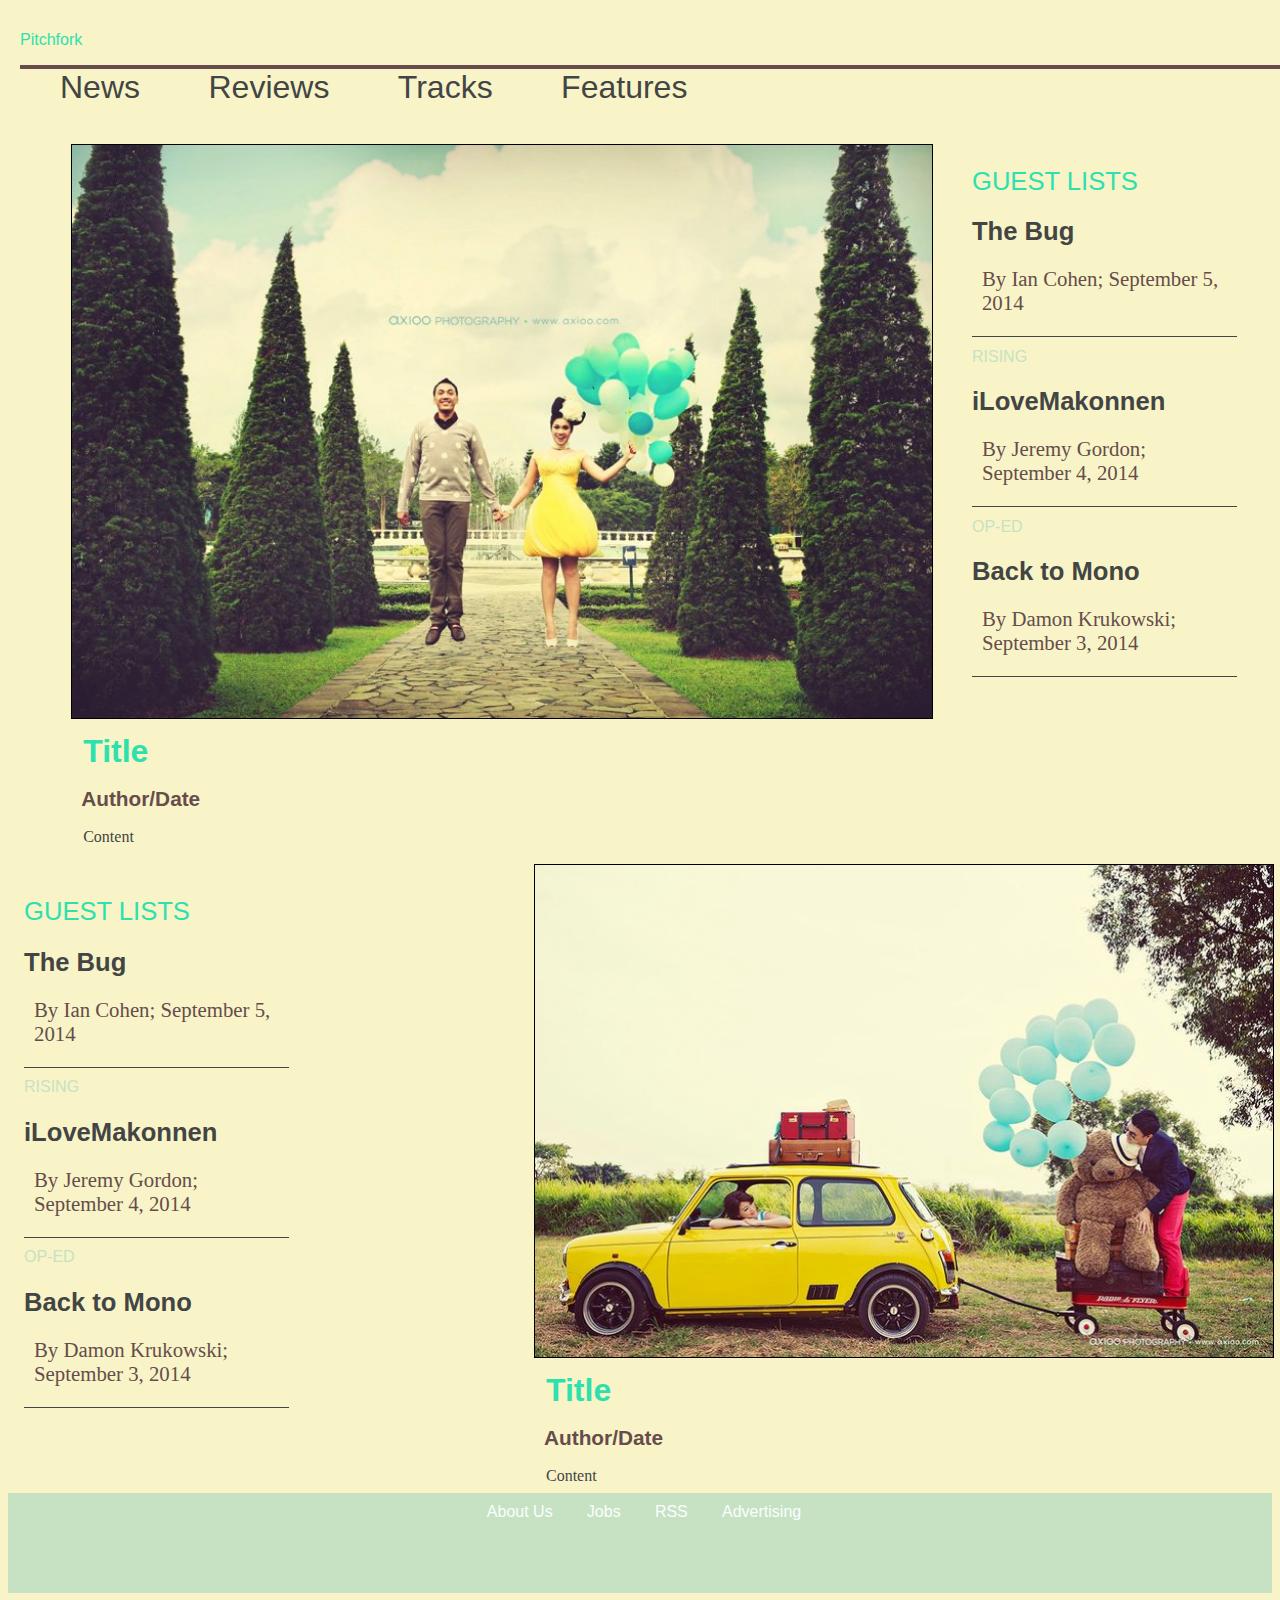
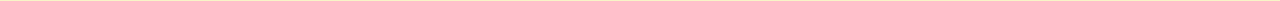
==== Angela-Jay-Sass/index.html @ eb4e7e23 "Add color variables and default styling using the vars." ====
<!DOCTYPE html>

<html class="no-js">

<head>
  <meta charset="utf-8">
  <meta http-equiv="X-UA-Compatible" content="IE=edge">
  <title></title>
  <meta name="description" content="">
  <meta name="viewport" content="width=device-width, initial-scale=1">
  <link rel="stylesheet" href="css/app.css">
</head>

<body class="bkg-color">

  <header role="banner">
    <h1>Pitchfork</h1>
    <nav role="navigation">
      <h1 class="hidden">mainNav</h1>
      <ul class="inline-navbar site-nav">
        <li>News</li>
        <li>Reviews</li>
        <li>Tracks</li>
        <li>Features</li>
      </ul>
    </nav>
  </header>

  <main>
    <article class="feature">
      <img src="people_jumping.jpg" class="feature__main-image" alt="People Jumping">
      <h1 class="feature__title">Title</h1>
      <h2 class="by-line">Author/Date</h2>
      <p class="feature__teaser">Content</p>
    </article>
  </main>

  <aside role="complimentary">
    <h1 class="hidden">Related Stories</h1>
    <section class="aside-post">
      <h1 class="aside-post__author">GUEST LISTS</h1>
      <h2 class="aside-post__author">The Bug</h2>
      <p class="by-line">By Ian Cohen; September 5, 2014</p>
    </section>
    <section class="aside-post">
      <h1 class="aside-post__title">RISING</h1>
      <h2 class="aside-post__author">iLoveMakonnen</h2>
      <p class="by-line">By Jeremy Gordon; September 4, 2014</p>
    </section>
    <section class="aside-post">
      <h1 class="aside-post__title">OP-ED</h1>
      <h2 class="aside-post__author">Back to Mono</h2>
      <p class="by-line">By Damon Krukowski; September 3, 2014</p>
    </section>
  </aside>

  <section class="bkg-color-feature-2">
    <section class="wrapper-right">
      <article class="feature">
        <img src="car.jpg" class="feature__main-image" alt="Photo of a cute yellow car">
        <h1 class="feature__title">Title</h1>
        <h2 class="by-line">Author/Date</h2>
        <p class="feature__teaser">Content</p>
      </article>
    </section>

    <aside class="wrapper-left">
      <h1 class="hidden">Related Stories</h1>
      <section class="aside-post">
        <h1 class="aside-post__author">GUEST LISTS</h1>
        <h2 class="aside-post__author">The Bug</h2>
        <p class="by-line">By Ian Cohen; September 5, 2014</p>
      </section>
      <section class="aside-post">
        <h1 class="aside-post__title">RISING</h1>
        <h2 class="aside-post__author">iLoveMakonnen</h2>
        <p class="by-line">By Jeremy Gordon; September 4, 2014</p>
      </section>
      <section class="aside-post">
        <h1 class="aside-post__title">OP-ED</h1>
        <h2 class="aside-post__author">Back to Mono</h2>
        <p class="by-line">By Damon Krukowski; September 3, 2014</p>
      </section>
    </aside>
    <!-- end aside -->
  </section>
  <!-- end wrapper-left -->

  <footer>
    <nav role="navigation">
      <ul class="inline-navbar footer-nav">
        <li>About Us</li>
        <li>Jobs</li>
        <li>RSS</li>
        <li>Advertising</li>
      </ul>
    </nav>
  </footer>
</body>

</html>
---- Angela-Jay-Sass/css/app.css ----
/* Base */
html {
  color: #434545;
  margin: 0 auto;
  padding: 0;
  font-family: Helvetica, sans-serif;
  font-size: 1em; }

p {
  font-family: Georgia, serif; }

.hidden {
  display: none; }

h1 {
  font: 100% Helvetica, sans-serif;
  color: #2EE0AE; }
  h1 p {
    color: #434545;
    font-family: Georgia, serif; }

/* Layout */
.bkg-color {
  background-color: #F8F4C7; }

.bkg-color-feature-2 {
  background-color: #E3D0A6;
  width: 100%;
  height: inherit;
  margin-top: 5rem; }

.site-nav {
  border-top: 4px solid #664C4B; }

.by-line {
  font-size: 1.3em;
  color: #664C4B;
  margin-left: 10px; }

.inline-navbar {
  list-style: none; }
  .inline-navbar li {
    display: inline-block;
    font-size: 2em;
    margin-right: 2em; }

header {
  width: 100%;
  padding: 12px; }

main {
  width: 68%;
  margin: 10px 2% 10px 5%;
  float: left; }

aside {
  margin: 10px 0 10px 0;
  width: 21%;
  float: left;
  padding: 6px; }

footer {
  height: 100px;
  width: 100%;
  background-color: #C7E2C3;
  color: #FAFEFF;
  clear: both; }

.clear {
  clear: both; }

.wrapper-right {
  float: right; }

.wrapper-left {
  float: left; }

.footer-nav {
  text-align: center;
  padding-top: 10px;
  color: #FAFEFF;
  font-size: .5em; }

.aside-post {
  width: 100%;
  border-bottom: 1px solid #434545;
  margin-left: 10px; }

.aside-post__title {
  text-transform: uppercase;
  color: #C7E2C3; }

.aside-post__author {
  font-size: 1.6em; }

/* Module */
.feature__main-image {
  width: 100%;
  margin: 0px;
  border: 1px solid black; }

.feature__title {
  font-weight: bold;
  font-size: 2em;
  margin: 10px 6px 8px 12px; }

.feature__teaser {
  margin: 0px 6px 8px 12px; }

/* Over-qualified selectors/removed h1, h2 and added __title __author/moved margin to .aside-post */
/* Over-qualified/removed .footerNav transferred color and font-size to .footerNav */

/*# sourceMappingURL=app.css.map */
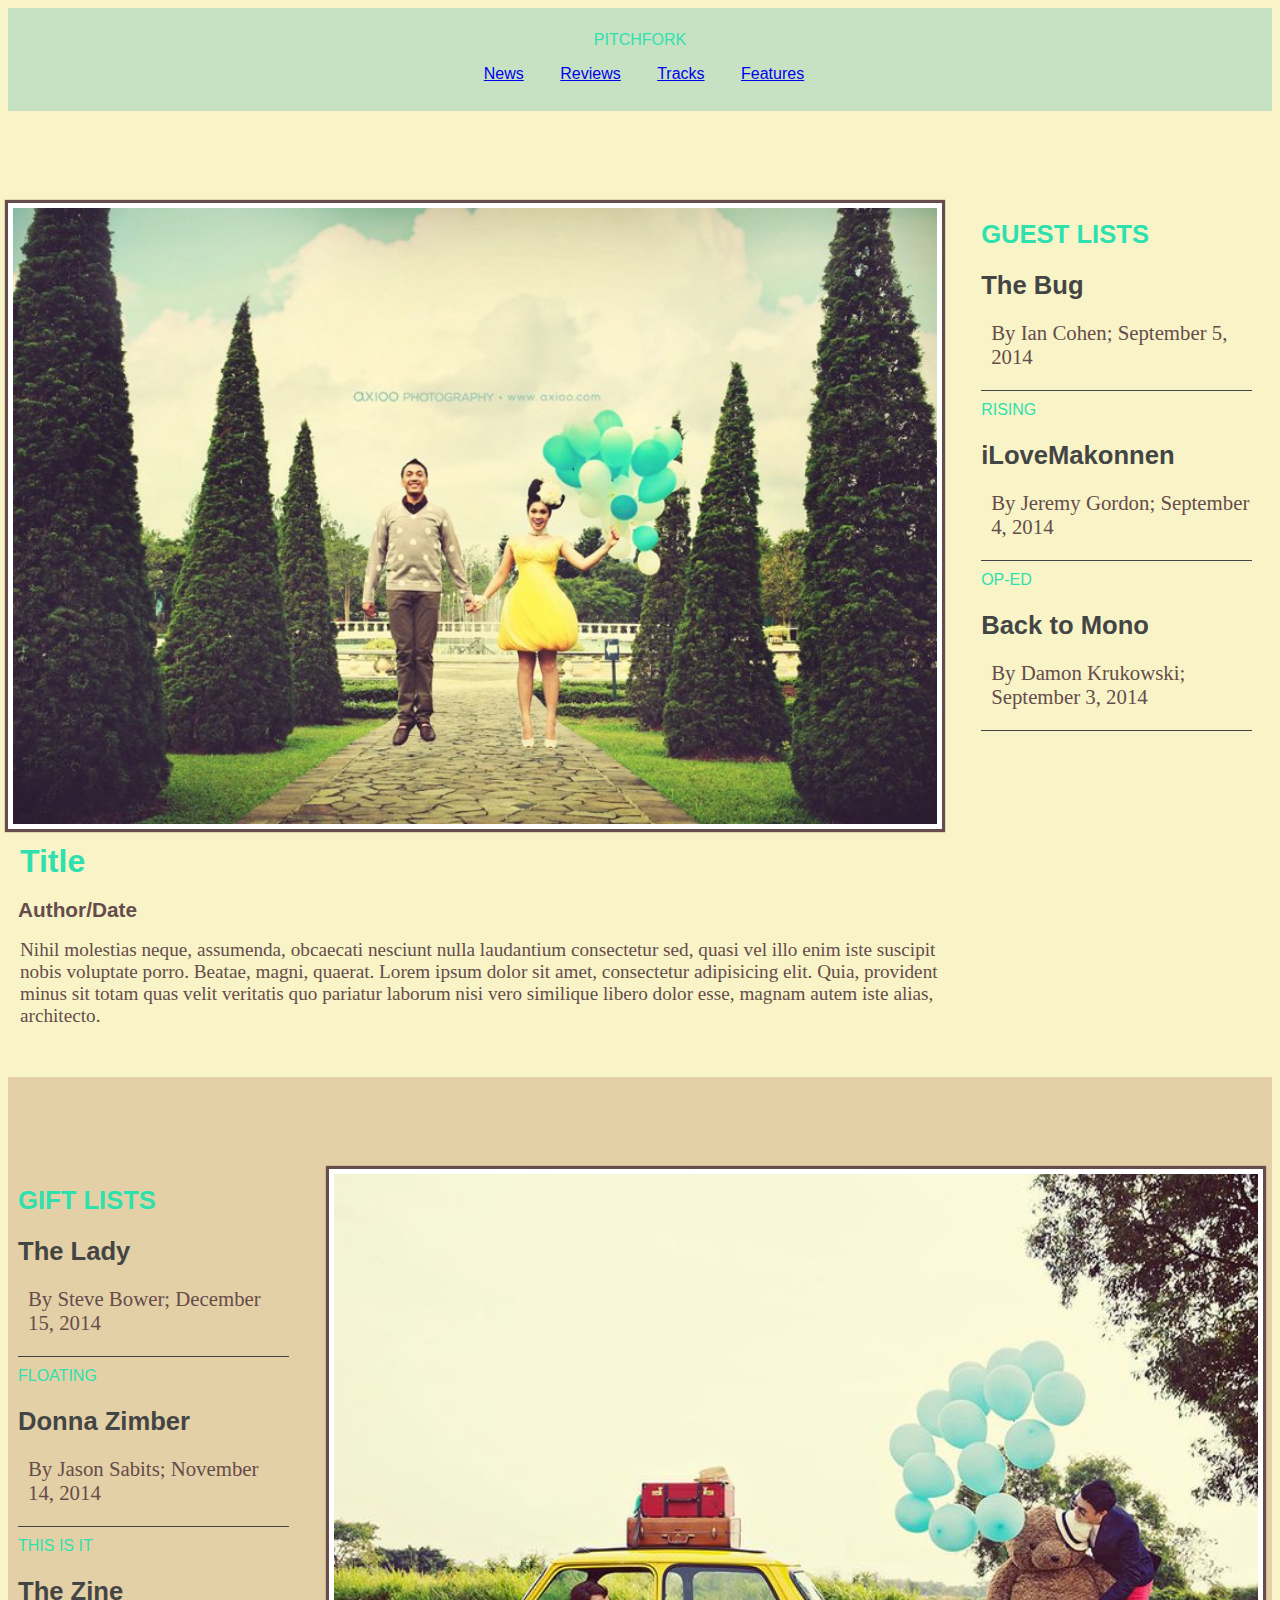
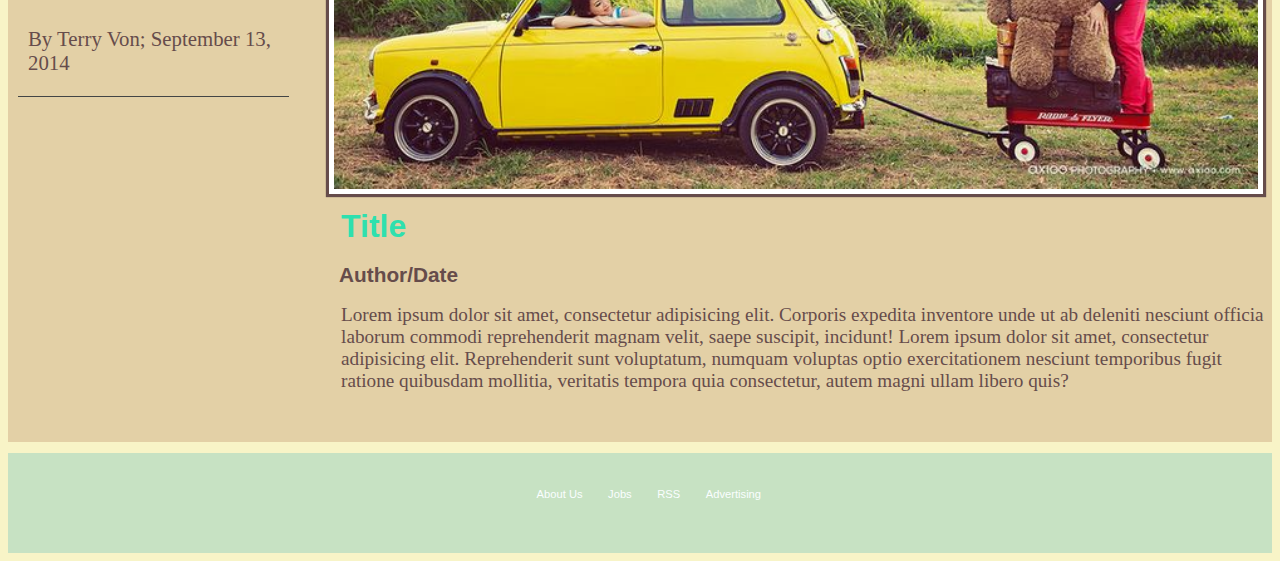
==== commit 13ed1ada: "Add responsive grid" ====
--- a/Angela-Jay-Sass/index.html
+++ b/Angela-Jay-Sass/index.html
@@ -1,11 +1,11 @@
 <!DOCTYPE html>
 
-<html class="no-js">
+<html>
 
 <head>
   <meta charset="utf-8">
   <meta http-equiv="X-UA-Compatible" content="IE=edge">
-  <title></title>
+  <title>PitchFork</title>
   <meta name="description" content="">
   <meta name="viewport" content="width=device-width, initial-scale=1">
   <link rel="stylesheet" href="css/app.css">
@@ -14,78 +14,87 @@
 <body class="bkg-color">
 
   <header role="banner">
-    <h1>Pitchfork</h1>
     <nav role="navigation">
-      <h1 class="hidden">mainNav</h1>
+      <h1 class="main-title">PITCHFORK
+      </h1>
+      <h2 class="hidden">mainNav</h2>
       <ul class="inline-navbar site-nav">
-        <li>News</li>
-        <li>Reviews</li>
-        <li>Tracks</li>
-        <li>Features</li>
+        <li><a href="#">News</a>
+        </li>
+        <li><a href="#">Reviews</a>
+        </li>
+        <li><a href="#">Tracks</a>
+        </li>
+        <li><a href="#">Features</a>
+        </li>
       </ul>
     </nav>
   </header>
 
   <main>
-    <article class="feature">
-      <img src="people_jumping.jpg" class="feature__main-image" alt="People Jumping">
-      <h1 class="feature__title">Title</h1>
-      <h2 class="by-line">Author/Date</h2>
-      <p class="feature__teaser">Content</p>
-    </article>
-  </main>
-
-  <aside role="complimentary">
-    <h1 class="hidden">Related Stories</h1>
-    <section class="aside-post">
-      <h1 class="aside-post__author">GUEST LISTS</h1>
-      <h2 class="aside-post__author">The Bug</h2>
-      <p class="by-line">By Ian Cohen; September 5, 2014</p>
-    </section>
-    <section class="aside-post">
-      <h1 class="aside-post__title">RISING</h1>
-      <h2 class="aside-post__author">iLoveMakonnen</h2>
-      <p class="by-line">By Jeremy Gordon; September 4, 2014</p>
-    </section>
-    <section class="aside-post">
-      <h1 class="aside-post__title">OP-ED</h1>
-      <h2 class="aside-post__author">Back to Mono</h2>
-      <p class="by-line">By Damon Krukowski; September 3, 2014</p>
-    </section>
-  </aside>
-
-  <section class="bkg-color-feature-2">
-    <section class="wrapper-right">
-      <article class="feature">
-        <img src="car.jpg" class="feature__main-image" alt="Photo of a cute yellow car">
+    <section class="section group">
+      <article class="feature col span_3_of_4">
+        <img src="people_jumping.jpg" class="feature__main-image border-shadow" alt="People Jumping">
         <h1 class="feature__title">Title</h1>
         <h2 class="by-line">Author/Date</h2>
-        <p class="feature__teaser">Content</p>
+        <p class="feature__teaser">Nihil molestias neque, assumenda, obcaecati nesciunt nulla laudantium consectetur sed, quasi vel illo enim iste suscipit nobis voluptate porro. Beatae, magni, quaerat. Lorem ipsum dolor sit amet, consectetur adipisicing elit. Quia, provident minus sit totam quas velit veritatis quo pariatur laborum nisi vero similique libero dolor esse, magnam autem iste alias, architecto.</p>
       </article>
+      <!-- end of 1st feature -->
+
+      <aside class="col span_1_of_4">
+        <h1 class="hidden">Related Stories</h1>
+        <section class="aside-post">
+          <h1 class="aside-post__author">GUEST LISTS</h1>
+          <h2 class="aside-post__author">The Bug</h2>
+          <p class="by-line">By Ian Cohen; September 5, 2014</p>
+        </section>
+        <section class="aside-post">
+          <h1 class="aside-post__title">RISING</h1>
+          <h2 class="aside-post__author">iLoveMakonnen</h2>
+          <p class="by-line">By Jeremy Gordon; September 4, 2014</p>
+        </section>
+        <section class="aside-post">
+          <h1 class="aside-post__title">OP-ED</h1>
+          <h2 class="aside-post__author">Back to Mono</h2>
+          <p class="by-line">By Damon Krukowski; September 3, 2014</p>
+        </section>
+      </aside>
     </section>
+    <!-- end of wrapper -->
 
-    <aside class="wrapper-left">
-      <h1 class="hidden">Related Stories</h1>
-      <section class="aside-post">
-        <h1 class="aside-post__author">GUEST LISTS</h1>
-        <h2 class="aside-post__author">The Bug</h2>
-        <p class="by-line">By Ian Cohen; September 5, 2014</p>
+    <section class="section group bkg-color-feature-2">
+      <aside class="col span_1_of_4 upper-padding">
+        <h1 class="hidden">Related Stories</h1>
+        <section class="aside-post">
+          <h1 class="aside-post__author">GIFT LISTS</h1>
+          <h2 class="aside-post__author">The Lady</h2>
+          <p class="by-line">By Steve Bower; December 15, 2014</p>
+        </section>
+        <section class="aside-post">
+          <h1 class="aside-post__title">FLOATING</h1>
+          <h2 class="aside-post__author">Donna Zimber</h2>
+          <p class="by-line">By Jason Sabits; November 14, 2014</p>
+        </section>
+        <section class="aside-post">
+          <h1 class="aside-post__title">THIS IS IT</h1>
+          <h2 class="aside-post__author">The Zine</h2>
+          <p class="by-line">By Terry Von; September 13, 2014</p>
+        </section>
+      </aside>
+
+      <section class="col span_3_of_4 upper-padding">
+        <article class="feature">
+          <img src="car.jpg" class="feature__main-image border-shadow" alt="Photo of a cute yellow car">
+          <h1 class="feature__title">Title</h1>
+          <h2 class="by-line">Author/Date</h2>
+          <p class="feature__teaser">Lorem ipsum dolor sit amet, consectetur adipisicing elit. Corporis expedita inventore unde ut ab deleniti nesciunt officia laborum commodi reprehenderit magnam velit, saepe suscipit, incidunt! Lorem ipsum dolor sit amet, consectetur adipisicing elit. Reprehenderit sunt voluptatum, numquam voluptas optio exercitationem nesciunt temporibus fugit ratione quibusdam mollitia, veritatis tempora quia consectetur, autem magni ullam libero quis?</p>
+        </article>
       </section>
-      <section class="aside-post">
-        <h1 class="aside-post__title">RISING</h1>
-        <h2 class="aside-post__author">iLoveMakonnen</h2>
-        <p class="by-line">By Jeremy Gordon; September 4, 2014</p>
-      </section>
-      <section class="aside-post">
-        <h1 class="aside-post__title">OP-ED</h1>
-        <h2 class="aside-post__author">Back to Mono</h2>
-        <p class="by-line">By Damon Krukowski; September 3, 2014</p>
-      </section>
-    </aside>
-    <!-- end aside -->
-  </section>
-  <!-- end wrapper-left -->
-
+      <!-- end aside -->
+    </section>
+    <!-- end 2nd wrapper -->
+  </main>
+  <!-- end of main -->
   <footer>
     <nav role="navigation">
       <ul class="inline-navbar footer-nav">
--- a/Angela-Jay-Sass/css/app.css
+++ b/Angela-Jay-Sass/css/app.css
@@ -7,7 +7,14 @@
   font-size: 1em; }
 
 p {
-  font-family: Georgia, serif; }
+  font-family: Georgia, serif;
+  color: #664C4B;
+  font-size: 1.2rem; }
+
+h1 .main-title {
+  font-family: Helvetica, sans-serif;
+  font-size: 6em;
+  color: #664C4B; }
 
 .hidden {
   display: none; }
@@ -24,13 +31,7 @@
   background-color: #F8F4C7; }
 
 .bkg-color-feature-2 {
-  background-color: #E3D0A6;
-  width: 100%;
-  height: inherit;
-  margin-top: 5rem; }
-
-.site-nav {
-  border-top: 4px solid #664C4B; }
+  background-color: #E3D0A6; }
 
 .by-line {
   font-size: 1.3em;
@@ -41,63 +42,156 @@
   list-style: none; }
   .inline-navbar li {
     display: inline-block;
-    font-size: 2em;
+    font-size: 1em;
     margin-right: 2em; }
 
 header {
-  width: 100%;
-  padding: 12px; }
-
-main {
-  width: 68%;
-  margin: 10px 2% 10px 5%;
-  float: left; }
-
-aside {
-  margin: 10px 0 10px 0;
-  width: 21%;
-  float: left;
-  padding: 6px; }
+  padding: 12px;
+  text-align: center;
+  background-color: #C7E2C3;
+  margin-bottom: 5rem; }
 
 footer {
   height: 100px;
   width: 100%;
   background-color: #C7E2C3;
-  color: #FAFEFF;
-  clear: both; }
-
-.clear {
-  clear: both; }
-
-.wrapper-right {
-  float: right; }
-
-.wrapper-left {
-  float: left; }
+  color: #FAFEFF; }
+
+.upper-padding {
+  padding-top: 5rem; }
+
+.wrapper {
+  background-color: white; }
 
 .footer-nav {
   text-align: center;
-  padding-top: 10px;
+  padding-top: 35px;
   color: #FAFEFF;
-  font-size: .5em; }
-
+  font-size: .7em; }
+
+/*  ----Responsive Grid System Custom Configure by Jay Diran Sweet, using the 2, 3, 4 column grid set up----  */
+/*  ----SECTIONS----  */
+.section {
+  clear: both;
+  padding: 0;
+  margin: 0; }
+
+/*  ----COLUMN SETUP----  */
+.col {
+  display: block;
+  float: left;
+  margin: 1% 0 3.3% 1.6%; }
+
+.col:first-child {
+  margin-left: 0; }
+
+/*  ----GROUPING----  */
+.group:before,
+.group:after {
+  content: "";
+  display: table; }
+
+.group:after {
+  clear: both; }
+
+.group {
+  zoom: 1;
+  /* For IE 6/7 */ }
+
+/*  ----GRID OF TWO----  */
+.span_2_of_2 {
+  width: 100%; }
+
+.span_1_of_2 {
+  width: 49.2%; }
+
+/*  ----GRID OF THREE----  */
+.span_3_of_3 {
+  width: 100%; }
+
+.span_2_of_3 {
+  width: 66.1%; }
+
+.span_1_of_3 {
+  width: 32.2%; }
+
+/*  ----GRID OF FOUR----  */
+.span_4_of_4 {
+  width: 100%; }
+
+.span_3_of_4 {
+  width: 74.6%; }
+
+.span_2_of_4 {
+  width: 49.2%; }
+
+.span_1_of_4 {
+  width: 23.8%; }
+
+/*  ----GO FULL WIDTH AT LESS THAN 480 PIXELS---- */
+@media only screen and (max-width: 768px) {
+  .col {
+    margin: 1% 0 1% 0; }
+
+  /*  ----GRID OF FOUR INTO GRID OF TWO----  */
+  .span_1_of_4 {
+    width: 22.6%;
+    margin: 1% 0 1% 3.2%; }
+
+  .span_1_of_4:nth-child(2n+1) {
+    clear: both;
+    margin-left: 0; } }
+@media only screen and (max-width: 480px) {
+  .col {
+    margin: 1% 0 1% 0; }
+
+  /*  ----GRID OF TWO----  */
+  .span_2_of_2 {
+    width: 100%; }
+
+  .span_1_of_2 {
+    width: 100%; }
+
+  /*  ----GRID OF THREE----  */
+  .span_3_of_3 {
+    width: 100%; }
+
+  .span_2_of_3 {
+    width: 100%; }
+
+  .span_1_of_3 {
+    width: 100%; }
+
+  /*  ----GRID OF FOUR----  */
+  .span_4_of_4 {
+    width: 100%; }
+
+  .span_3_of_4 {
+    width: 100%; }
+
+  .span_2_of_4 {
+    width: 100%; }
+
+  .span_1_of_4 {
+    width: 100%; } }
 .aside-post {
-  width: 100%;
+  width: 90%;
   border-bottom: 1px solid #434545;
   margin-left: 10px; }
 
 .aside-post__title {
   text-transform: uppercase;
-  color: #C7E2C3; }
+  color: #2EE0AE; }
 
 .aside-post__author {
-  font-size: 1.6em; }
+  font-size: 1.6em;
+  font-weight: bold; }
 
 /* Module */
 .feature__main-image {
-  width: 100%;
+  width: 98%;
   margin: 0px;
-  border: 1px solid black; }
+  border: 5px solid white; }
 
 .feature__title {
   font-weight: bold;
@@ -106,8 +200,12 @@
 
 .feature__teaser {
   margin: 0px 6px 8px 12px; }
-
-/* Over-qualified selectors/removed h1, h2 and added __title __author/moved margin to .aside-post */
-/* Over-qualified/removed .footerNav transferred color and font-size to .footerNav */
+  p .feature__teaser {
+    margin-bottom: 5rem; }
+
+.border-shadow {
+  -moz-box-shadow: 0px 0px 1px 3px #664C4B;
+  -webkit-box-shadow: 0px 0px 1px 3px #664C4B;
+  box-shadow: 0px 0px 1px 3px #664C4B; }
 
 /*# sourceMappingURL=app.css.map */
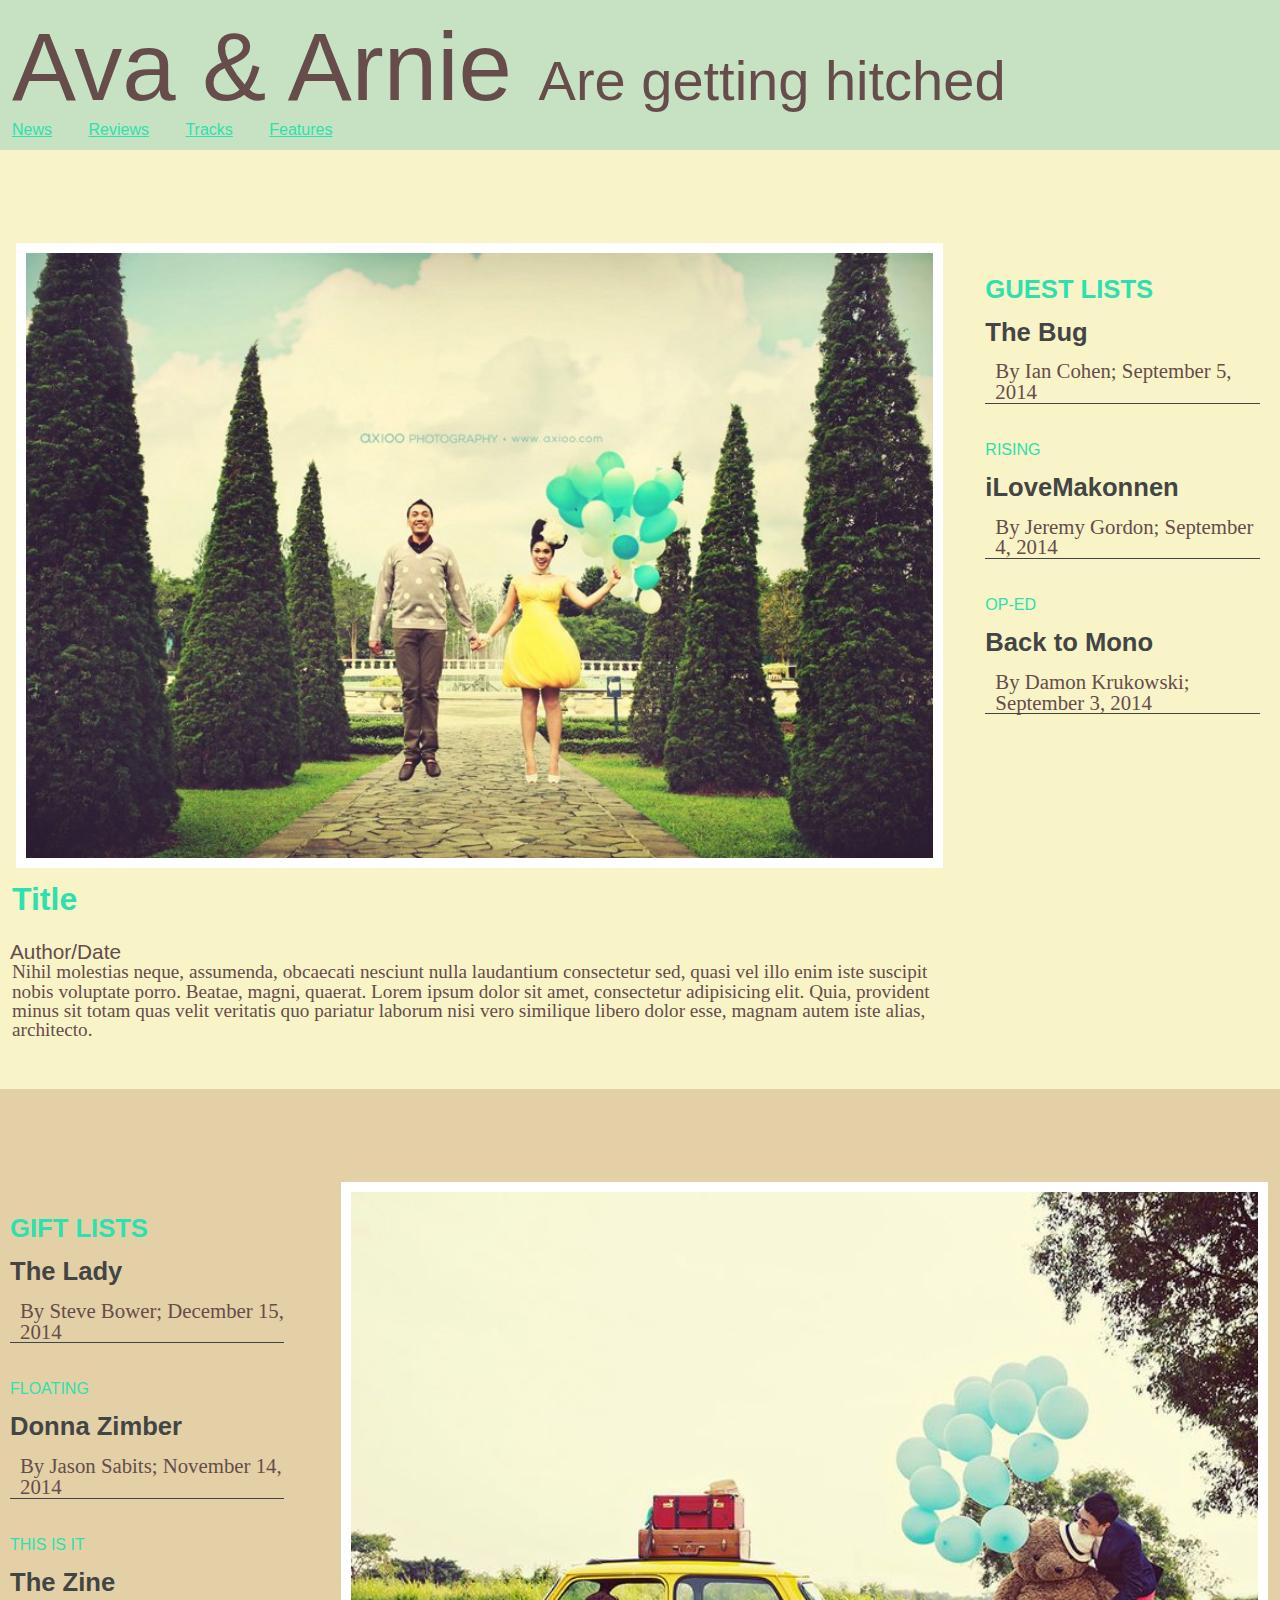
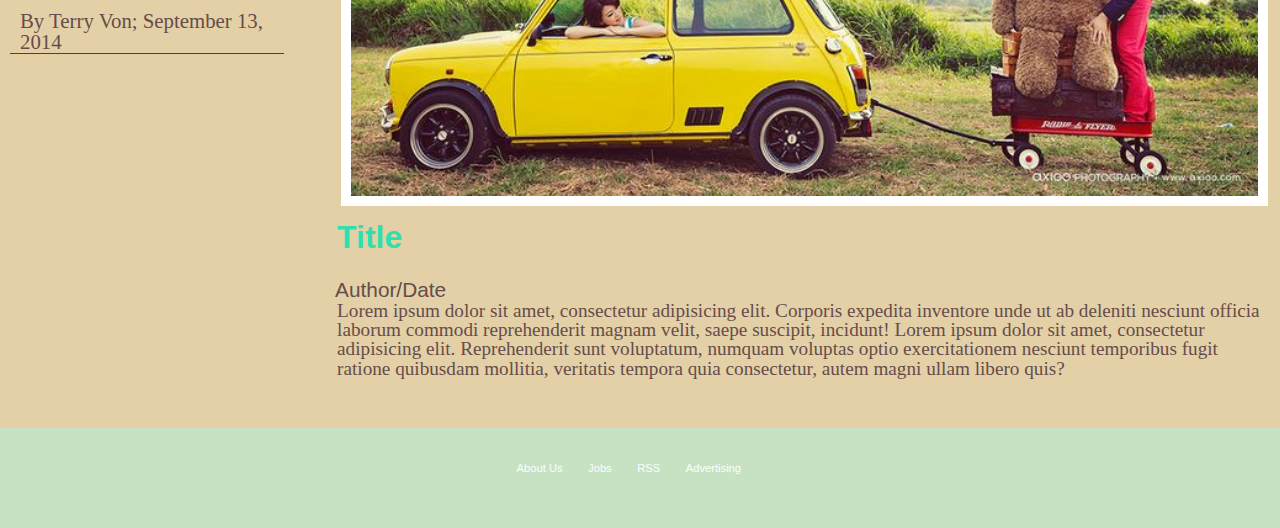
==== commit 84f56fb7: "Fix padding and margin issues by adding a reset to the css." ====
--- a/Angela-Jay-Sass/index.html
+++ b/Angela-Jay-Sass/index.html
@@ -5,7 +5,7 @@
 <head>
   <meta charset="utf-8">
   <meta http-equiv="X-UA-Compatible" content="IE=edge">
-  <title>PitchFork</title>
+  <title>Ava &amp; Arnie</title>
   <meta name="description" content="">
   <meta name="viewport" content="width=device-width, initial-scale=1">
   <link rel="stylesheet" href="css/app.css">
@@ -15,9 +15,10 @@
 
   <header role="banner">
     <nav role="navigation">
-      <h1 class="main-title">PITCHFORK
+      <h1 class="main-title">Ava &amp; Arnie
+        <span class="navbar__subtitle">Are getting hitched</span>
       </h1>
-      <h2 class="hidden">mainNav</h2>
+
       <ul class="inline-navbar site-nav">
         <li><a href="#">News</a>
         </li>
@@ -34,7 +35,7 @@
   <main>
     <section class="section group">
       <article class="feature col span_3_of_4">
-        <img src="people_jumping.jpg" class="feature__main-image border-shadow" alt="People Jumping">
+        <img src="people_jumping.jpg" class="feature__main-image" alt="People Jumping">
         <h1 class="feature__title">Title</h1>
         <h2 class="by-line">Author/Date</h2>
         <p class="feature__teaser">Nihil molestias neque, assumenda, obcaecati nesciunt nulla laudantium consectetur sed, quasi vel illo enim iste suscipit nobis voluptate porro. Beatae, magni, quaerat. Lorem ipsum dolor sit amet, consectetur adipisicing elit. Quia, provident minus sit totam quas velit veritatis quo pariatur laborum nisi vero similique libero dolor esse, magnam autem iste alias, architecto.</p>
@@ -84,7 +85,7 @@
 
       <section class="col span_3_of_4 upper-padding">
         <article class="feature">
-          <img src="car.jpg" class="feature__main-image border-shadow" alt="Photo of a cute yellow car">
+          <img src="car.jpg" class="feature__main-image" alt="Photo of a cute yellow car">
           <h1 class="feature__title">Title</h1>
           <h2 class="by-line">Author/Date</h2>
           <p class="feature__teaser">Lorem ipsum dolor sit amet, consectetur adipisicing elit. Corporis expedita inventore unde ut ab deleniti nesciunt officia laborum commodi reprehenderit magnam velit, saepe suscipit, incidunt! Lorem ipsum dolor sit amet, consectetur adipisicing elit. Reprehenderit sunt voluptatum, numquam voluptas optio exercitationem nesciunt temporibus fugit ratione quibusdam mollitia, veritatis tempora quia consectetur, autem magni ullam libero quis?</p>
--- a/Angela-Jay-Sass/css/app.css
+++ b/Angela-Jay-Sass/css/app.css
@@ -1,8 +1,54 @@
+/* http://meyerweb.com/eric/tools/css/reset/
+   v2.0 | 20110126
+   License: none (public domain)
+*/
+html, body, div, span, applet, object, iframe,
+h1, h2, h3, h4, h5, h6, p, blockquote, pre,
+a, abbr, acronym, address, big, cite, code,
+del, dfn, em, img, ins, kbd, q, s, samp,
+small, strike, strong, sub, sup, tt, var,
+b, u, i, center,
+dl, dt, dd, ol, ul, li,
+fieldset, form, label, legend,
+table, caption, tbody, tfoot, thead, tr, th, td,
+article, aside, canvas, details, embed,
+figure, figcaption, footer, header, hgroup,
+menu, nav, output, ruby, section, summary,
+time, mark, audio, video {
+  margin: 0;
+  padding: 0;
+  border: 0;
+  font-size: 100%;
+  font: inherit;
+  vertical-align: baseline; }
+
+/* HTML5 display-role reset for older browsers */
+article, aside, details, figcaption, figure,
+footer, header, hgroup, menu, nav, section {
+  display: block; }
+
+body {
+  line-height: 1; }
+
+ol, ul {
+  list-style: none; }
+
+blockquote, q {
+  quotes: none; }
+
+blockquote:before, blockquote:after,
+q:before, q:after {
+  content: '';
+  content: none; }
+
+table {
+  border-collapse: collapse;
+  border-spacing: 0; }
+
 /* Base */
 html {
   color: #434545;
   margin: 0 auto;
-  padding: 0;
   font-family: Helvetica, sans-serif;
   font-size: 1em; }
 
@@ -11,7 +57,7 @@
   color: #664C4B;
   font-size: 1.2rem; }
 
-h1 .main-title {
+.main-title {
   font-family: Helvetica, sans-serif;
   font-size: 6em;
   color: #664C4B; }
@@ -45,9 +91,15 @@
     font-size: 1em;
     margin-right: 2em; }
 
+.by-line, .aside-post, .aside-post__title, .aside-post__author {
+  padding-top: 1rem; }
+
+a {
+  color: #2EE0AE; }
+
 header {
   padding: 12px;
-  text-align: center;
+  text-align: left;
   background-color: #C7E2C3;
   margin-bottom: 5rem; }
 
@@ -68,6 +120,10 @@
   padding-top: 35px;
   color: #FAFEFF;
   font-size: .7em; }
+
+.navbar__subtitle {
+  color: #664C4B;
+  font-size: 3.5rem; }
 
 /*  ----Responsive Grid System Custom Configure by Jay Diran Sweet, using the 2, 3, 4 column grid set up----  */
 /*  ----SECTIONS----  */
@@ -177,7 +233,7 @@
 .aside-post {
   width: 90%;
   border-bottom: 1px solid #434545;
-  margin-left: 10px; }
+  margin: 0 0 5px 10px; }
 
 .aside-post__title {
   text-transform: uppercase;
@@ -189,9 +245,9 @@
 
 /* Module */
 .feature__main-image {
-  width: 98%;
-  margin: 0px;
-  border: 5px solid white; }
+  width: 95%;
+  margin-left: 1rem;
+  border: 10px solid white; }
 
 .feature__title {
   font-weight: bold;
@@ -203,9 +259,4 @@
   p .feature__teaser {
     margin-bottom: 5rem; }
 
-.border-shadow {
-  -moz-box-shadow: 0px 0px 1px 3px #664C4B;
-  -webkit-box-shadow: 0px 0px 1px 3px #664C4B;
-  box-shadow: 0px 0px 1px 3px #664C4B; }
-
 /*# sourceMappingURL=app.css.map */
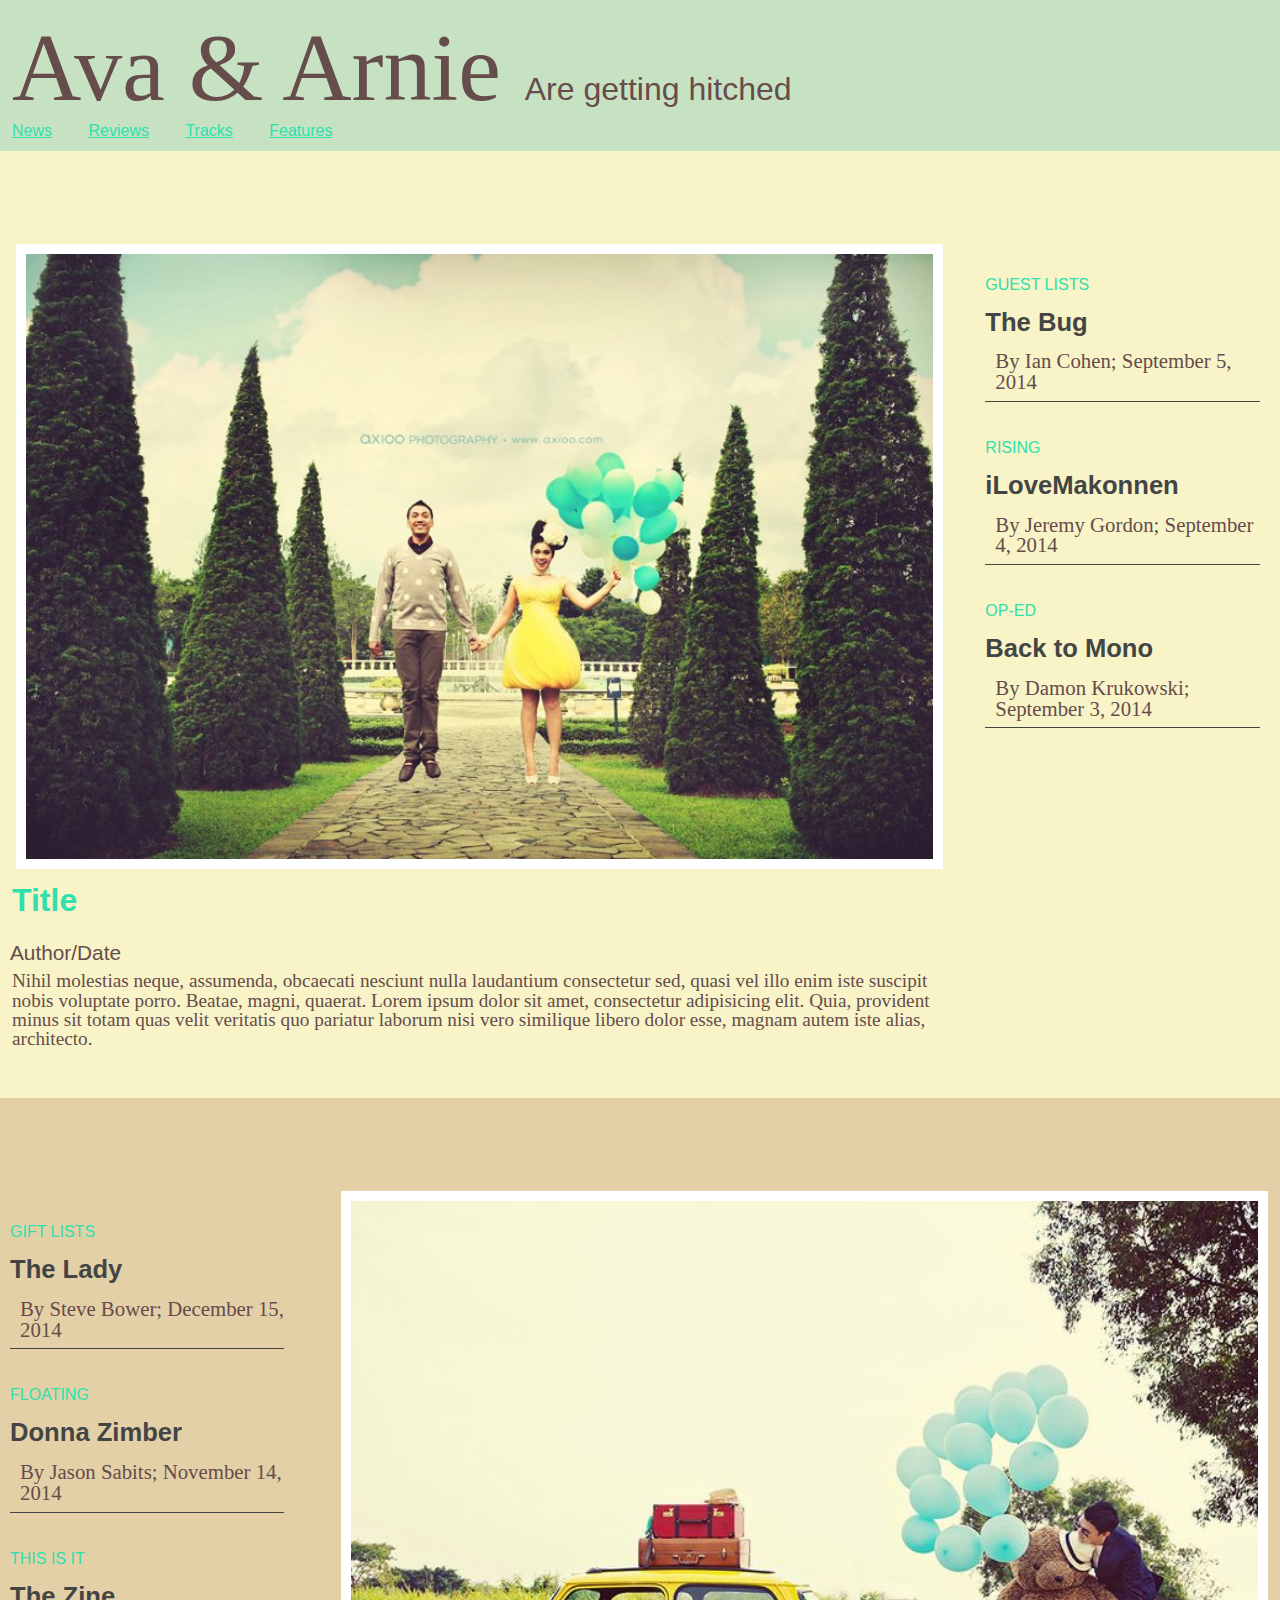
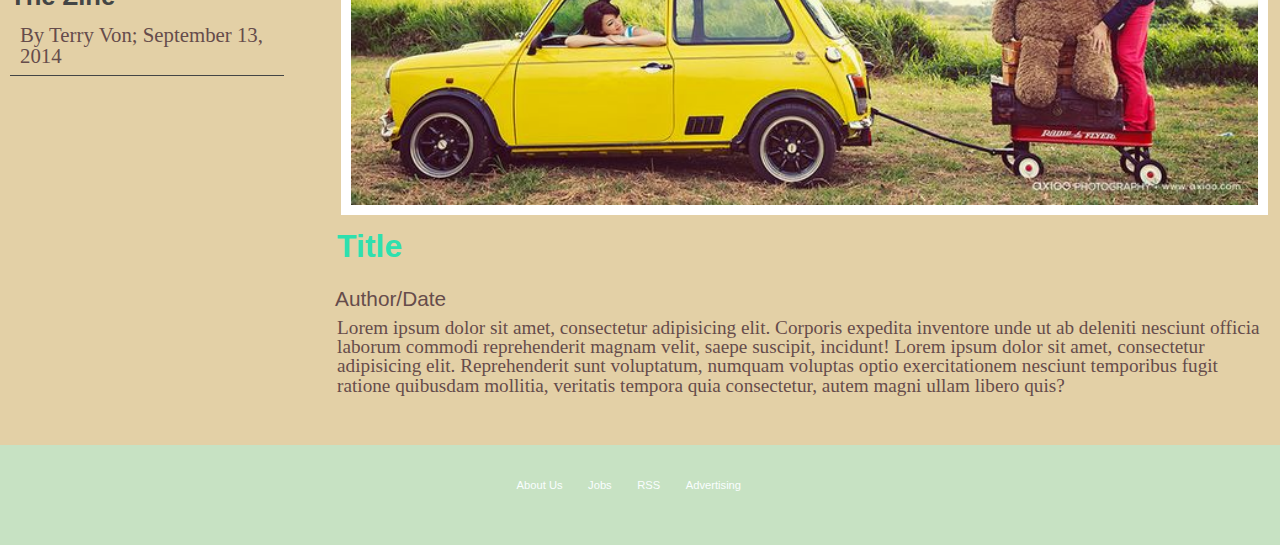
==== commit 23265fa6: "Sturcture of css and styles fixed." ====
--- a/Angela-Jay-Sass/index.html
+++ b/Angela-Jay-Sass/index.html
@@ -13,8 +13,8 @@
 
 <body class="bkg-color">
 
-  <header role="banner">
-    <nav role="navigation">
+  <header>
+    <nav>
       <h1 class="main-title">Ava &amp; Arnie
         <span class="navbar__subtitle">Are getting hitched</span>
       </h1>
@@ -45,7 +45,7 @@
       <aside class="col span_1_of_4">
         <h1 class="hidden">Related Stories</h1>
         <section class="aside-post">
-          <h1 class="aside-post__author">GUEST LISTS</h1>
+          <h1 class="aside-post__title">GUEST LISTS</h1>
           <h2 class="aside-post__author">The Bug</h2>
           <p class="by-line">By Ian Cohen; September 5, 2014</p>
         </section>
@@ -67,7 +67,7 @@
       <aside class="col span_1_of_4 upper-padding">
         <h1 class="hidden">Related Stories</h1>
         <section class="aside-post">
-          <h1 class="aside-post__author">GIFT LISTS</h1>
+          <h1 class="aside-post__title">GIFT LISTS</h1>
           <h2 class="aside-post__author">The Lady</h2>
           <p class="by-line">By Steve Bower; December 15, 2014</p>
         </section>
--- a/Angela-Jay-Sass/css/app.css
+++ b/Angela-Jay-Sass/css/app.css
@@ -45,44 +45,60 @@
   border-collapse: collapse;
   border-spacing: 0; }
 
+.aside-post, .aside-post__title, .aside-post__author {
+  padding-top: 1rem; }
+
 /* Base */
 html {
   color: #434545;
   margin: 0 auto;
-  font-family: Helvetica, sans-serif;
+  font-family: Optima, sans-serif;
   font-size: 1em; }
 
 p {
-  font-family: Georgia, serif;
+  font-family: "Didot LT STD", "Hoefler Text", Garamond, "Times New Roman", serif;
   color: #664C4B;
   font-size: 1.2rem; }
 
-.main-title {
-  font-family: Helvetica, sans-serif;
-  font-size: 6em;
-  color: #664C4B; }
-
 .hidden {
   display: none; }
 
 h1 {
-  font: 100% Helvetica, sans-serif;
+  font: 100% Optima, sans-serif;
   color: #2EE0AE; }
   h1 p {
     color: #434545;
-    font-family: Georgia, serif; }
-
-/* Layout */
-.bkg-color {
-  background-color: #F8F4C7; }
-
-.bkg-color-feature-2 {
-  background-color: #E3D0A6; }
+    font-family: "Didot LT STD", "Hoefler Text", Garamond, "Times New Roman", serif; }
+
+a {
+  color: #2EE0AE; }
 
 .by-line {
   font-size: 1.3em;
   color: #664C4B;
-  margin-left: 10px; }
+  margin-left: 10px;
+  padding: 1rem 0 .5rem 0; }
+
+.bkg-color {
+  background-color: #F8F4C7; }
+
+.bkg-color-feature-2 {
+  background-color: #E3D0A6; }
+
+.wrapper {
+  background-color: white; }
+
+/* Layout */
+header {
+  padding: 12px;
+  text-align: left;
+  background-color: #C7E2C3;
+  margin-bottom: 5rem; }
+
+.main-title {
+  font-family: "Didot LT STD", "Hoefler Text", Garamond, "Times New Roman", serif;
+  font-size: 6em;
+  color: #664C4B; }
 
 .inline-navbar {
   list-style: none; }
@@ -91,39 +107,25 @@
     font-size: 1em;
     margin-right: 2em; }
 
-.by-line, .aside-post, .aside-post__title, .aside-post__author {
-  padding-top: 1rem; }
-
-a {
-  color: #2EE0AE; }
-
-header {
-  padding: 12px;
-  text-align: left;
-  background-color: #C7E2C3;
-  margin-bottom: 5rem; }
+.navbar__subtitle {
+  color: #664C4B;
+  font-size: 2rem;
+  font-family: Optima, sans-serif; }
+
+.upper-padding {
+  padding-top: 5rem; }
+
+.footer-nav {
+  text-align: center;
+  padding-top: 35px;
+  color: #FAFEFF;
+  font-size: .7em; }
 
 footer {
   height: 100px;
   width: 100%;
   background-color: #C7E2C3;
   color: #FAFEFF; }
-
-.upper-padding {
-  padding-top: 5rem; }
-
-.wrapper {
-  background-color: white; }
-
-.footer-nav {
-  text-align: center;
-  padding-top: 35px;
-  color: #FAFEFF;
-  font-size: .7em; }
-
-.navbar__subtitle {
-  color: #664C4B;
-  font-size: 3.5rem; }
 
 /*  ----Responsive Grid System Custom Configure by Jay Diran Sweet, using the 2, 3, 4 column grid set up----  */
 /*  ----SECTIONS----  */
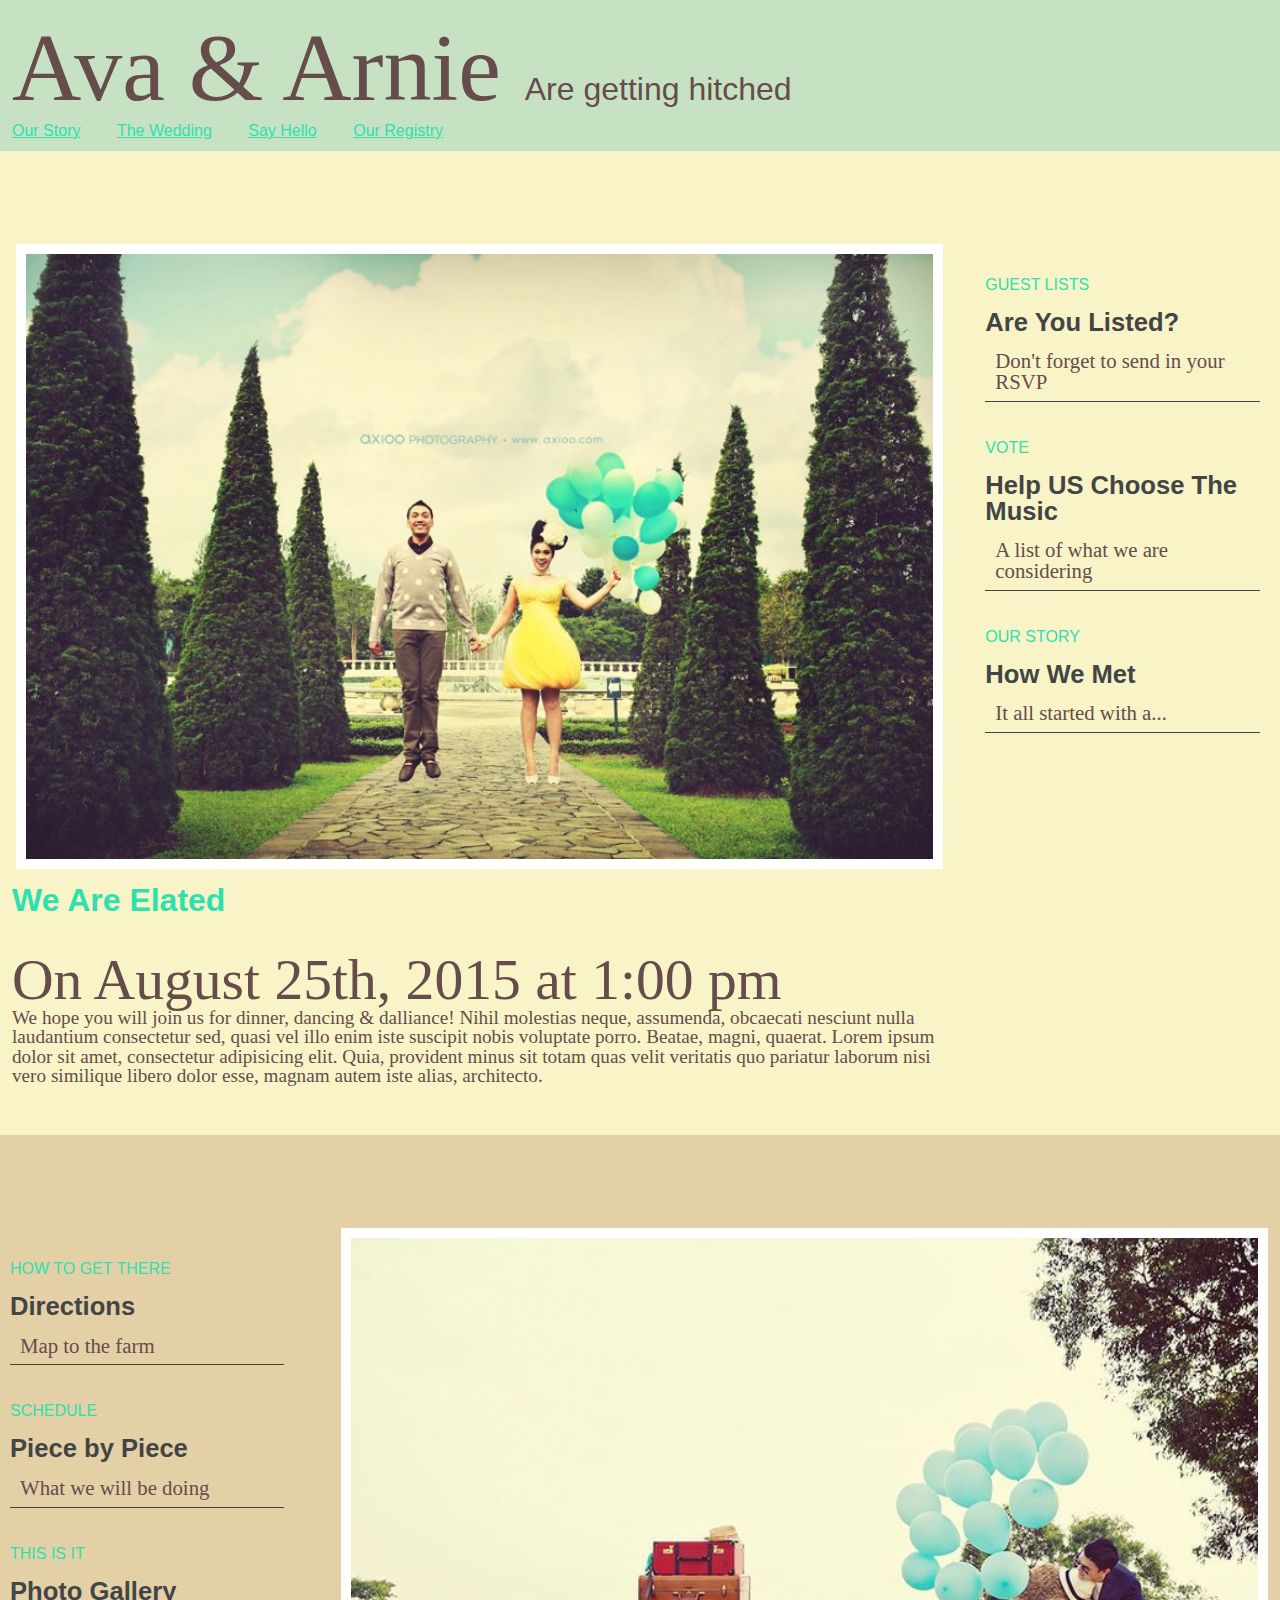
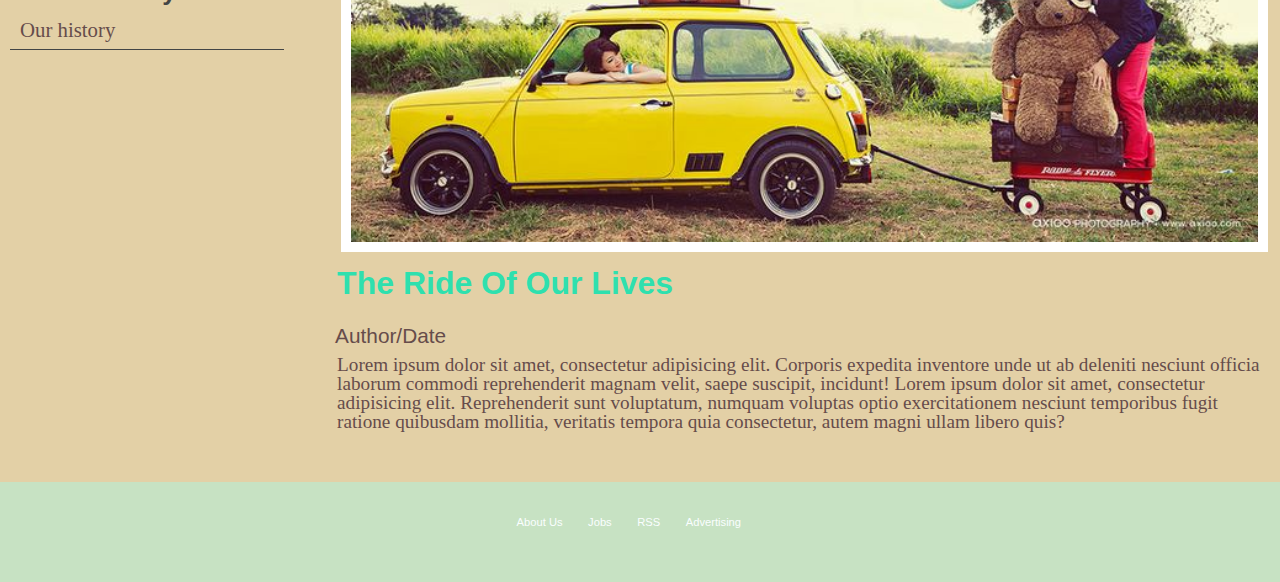
==== commit 55082f22: "Copy" ====
--- a/Angela-Jay-Sass/index.html
+++ b/Angela-Jay-Sass/index.html
@@ -20,13 +20,13 @@
       </h1>
 
       <ul class="inline-navbar site-nav">
-        <li><a href="#">News</a>
+        <li><a href="#">Our Story</a>
         </li>
-        <li><a href="#">Reviews</a>
+        <li><a href="#">The Wedding</a>
         </li>
-        <li><a href="#">Tracks</a>
+        <li><a href="#">Say Hello</a>
         </li>
-        <li><a href="#">Features</a>
+        <li><a href="#">Our Registry</a>
         </li>
       </ul>
     </nav>
@@ -36,9 +36,9 @@
     <section class="section group">
       <article class="feature col span_3_of_4">
         <img src="people_jumping.jpg" class="feature__main-image" alt="People Jumping">
-        <h1 class="feature__title">Title</h1>
-        <h2 class="by-line">Author/Date</h2>
-        <p class="feature__teaser">Nihil molestias neque, assumenda, obcaecati nesciunt nulla laudantium consectetur sed, quasi vel illo enim iste suscipit nobis voluptate porro. Beatae, magni, quaerat. Lorem ipsum dolor sit amet, consectetur adipisicing elit. Quia, provident minus sit totam quas velit veritatis quo pariatur laborum nisi vero similique libero dolor esse, magnam autem iste alias, architecto.</p>
+        <h1 class="feature__title">We Are Elated</h1>
+        <h2 class="by-line"></h2>
+        <p class="feature__teaser"><span style="font-size: 3em">On August 25th, 2015 at 1:00 pm</span><br> We hope you will join us for dinner, dancing & dalliance! Nihil molestias neque, assumenda, obcaecati nesciunt nulla laudantium consectetur sed, quasi vel illo enim iste suscipit nobis voluptate porro. Beatae, magni, quaerat. Lorem ipsum dolor sit amet, consectetur adipisicing elit. Quia, provident minus sit totam quas velit veritatis quo pariatur laborum nisi vero similique libero dolor esse, magnam autem iste alias, architecto.</p>
       </article>
       <!-- end of 1st feature -->
 
@@ -46,18 +46,18 @@
         <h1 class="hidden">Related Stories</h1>
         <section class="aside-post">
           <h1 class="aside-post__title">GUEST LISTS</h1>
-          <h2 class="aside-post__author">The Bug</h2>
-          <p class="by-line">By Ian Cohen; September 5, 2014</p>
+          <h2 class="aside-post__author">Are You Listed?</h2>
+          <p class="by-line">Don't forget to send in your RSVP</p>
         </section>
         <section class="aside-post">
-          <h1 class="aside-post__title">RISING</h1>
-          <h2 class="aside-post__author">iLoveMakonnen</h2>
-          <p class="by-line">By Jeremy Gordon; September 4, 2014</p>
+          <h1 class="aside-post__title">Vote</h1>
+          <h2 class="aside-post__author">Help US Choose The Music</h2>
+          <p class="by-line">A list of what we are considering</p>
         </section>
         <section class="aside-post">
-          <h1 class="aside-post__title">OP-ED</h1>
-          <h2 class="aside-post__author">Back to Mono</h2>
-          <p class="by-line">By Damon Krukowski; September 3, 2014</p>
+          <h1 class="aside-post__title">Our Story</h1>
+          <h2 class="aside-post__author">How We Met</h2>
+          <p class="by-line">It all started with a...</p>
         </section>
       </aside>
     </section>
@@ -65,28 +65,28 @@
 
     <section class="section group bkg-color-feature-2">
       <aside class="col span_1_of_4 upper-padding">
-        <h1 class="hidden">Related Stories</h1>
+        <h1 class="hidden"></h1>
         <section class="aside-post">
-          <h1 class="aside-post__title">GIFT LISTS</h1>
-          <h2 class="aside-post__author">The Lady</h2>
-          <p class="by-line">By Steve Bower; December 15, 2014</p>
+          <h1 class="aside-post__title">How To Get There</h1>
+          <h2 class="aside-post__author">Directions</h2>
+          <p class="by-line">Map to the farm</p>
         </section>
         <section class="aside-post">
-          <h1 class="aside-post__title">FLOATING</h1>
-          <h2 class="aside-post__author">Donna Zimber</h2>
-          <p class="by-line">By Jason Sabits; November 14, 2014</p>
+          <h1 class="aside-post__title">Schedule</h1>
+          <h2 class="aside-post__author">Piece by Piece</h2>
+          <p class="by-line">What we will be doing</p>
         </section>
         <section class="aside-post">
           <h1 class="aside-post__title">THIS IS IT</h1>
-          <h2 class="aside-post__author">The Zine</h2>
-          <p class="by-line">By Terry Von; September 13, 2014</p>
+          <h2 class="aside-post__author">Photo Gallery</h2>
+          <p class="by-line">Our history</p>
         </section>
       </aside>
 
       <section class="col span_3_of_4 upper-padding">
         <article class="feature">
           <img src="car.jpg" class="feature__main-image" alt="Photo of a cute yellow car">
-          <h1 class="feature__title">Title</h1>
+          <h1 class="feature__title">The Ride Of Our Lives</h1>
           <h2 class="by-line">Author/Date</h2>
           <p class="feature__teaser">Lorem ipsum dolor sit amet, consectetur adipisicing elit. Corporis expedita inventore unde ut ab deleniti nesciunt officia laborum commodi reprehenderit magnam velit, saepe suscipit, incidunt! Lorem ipsum dolor sit amet, consectetur adipisicing elit. Reprehenderit sunt voluptatum, numquam voluptas optio exercitationem nesciunt temporibus fugit ratione quibusdam mollitia, veritatis tempora quia consectetur, autem magni ullam libero quis?</p>
         </article>
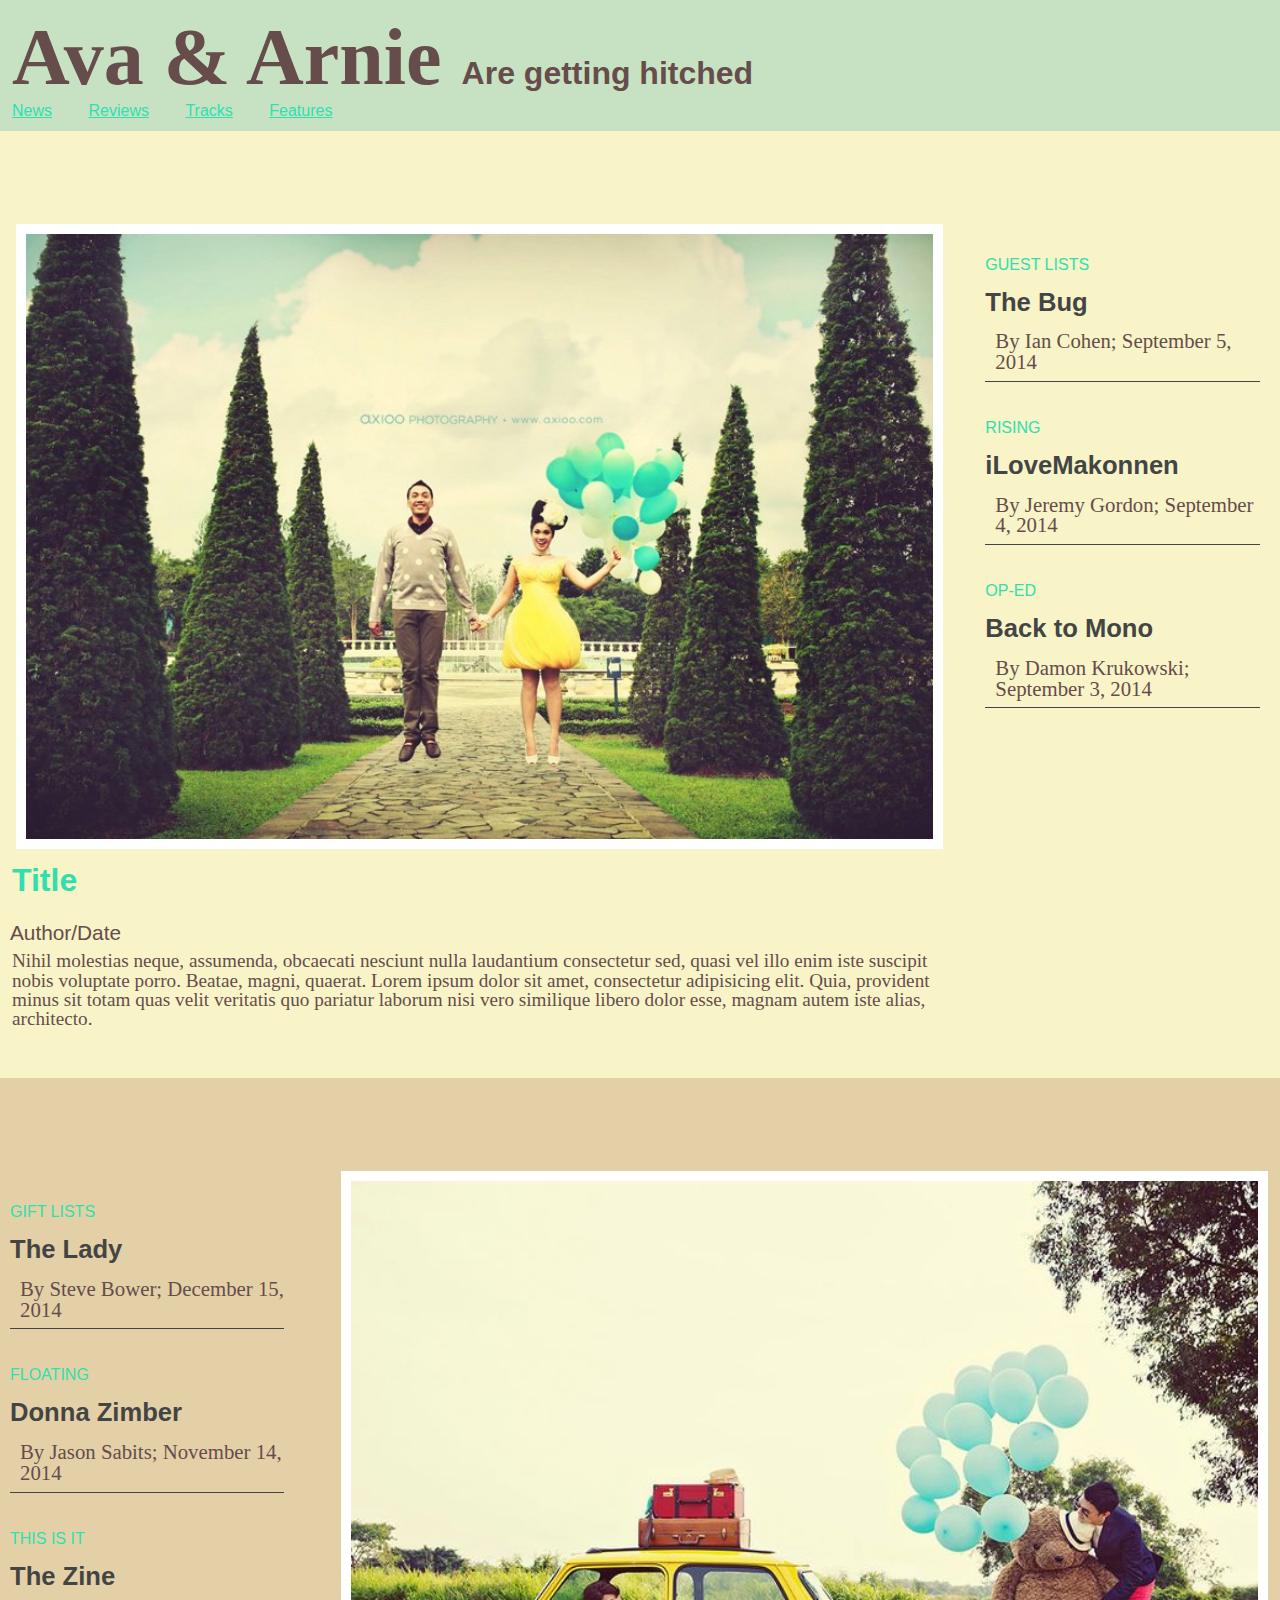
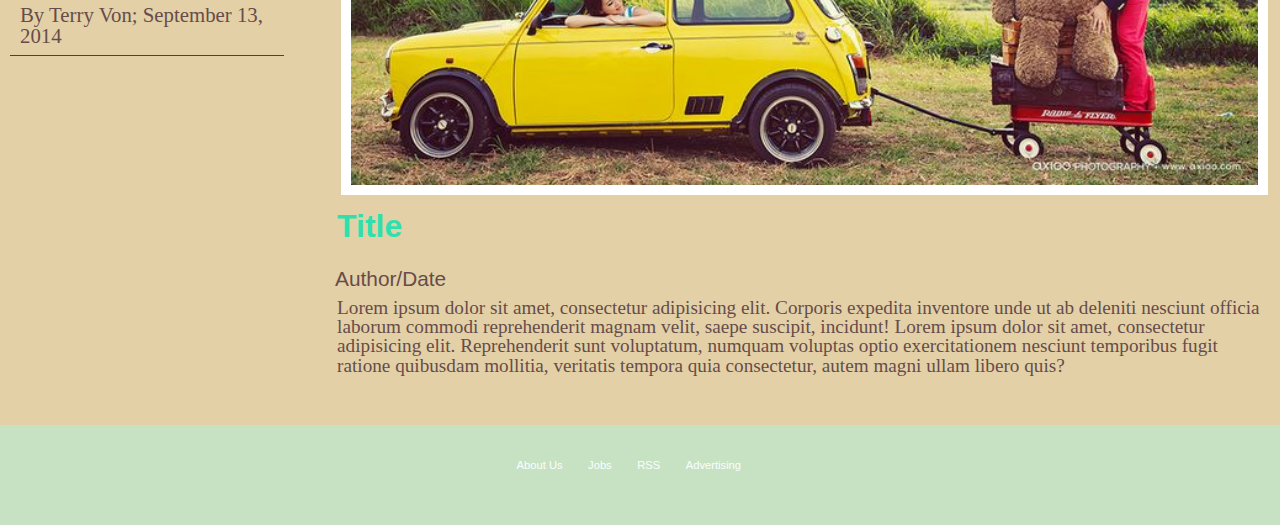
==== commit ff951a95: "Add mixin to sass in the config file and made the files structure better with proper format." ====
--- a/Angela-Jay-Sass/index.html
+++ b/Angela-Jay-Sass/index.html
@@ -10,83 +10,76 @@
   <meta name="viewport" content="width=device-width, initial-scale=1">
   <link rel="stylesheet" href="css/app.css">
 </head>
-
 <body class="bkg-color">
-
   <header>
     <nav>
       <h1 class="main-title">Ava &amp; Arnie
         <span class="navbar__subtitle">Are getting hitched</span>
       </h1>
-
       <ul class="inline-navbar site-nav">
-        <li><a href="#">Our Story</a>
+        <li><a href="#">News</a>
         </li>
-        <li><a href="#">The Wedding</a>
+        <li><a href="#">Reviews</a>
         </li>
-        <li><a href="#">Say Hello</a>
+        <li><a href="#">Tracks</a>
         </li>
-        <li><a href="#">Our Registry</a>
+        <li><a href="#">Features</a>
         </li>
       </ul>
     </nav>
   </header>
-
   <main>
     <section class="section group">
       <article class="feature col span_3_of_4">
         <img src="people_jumping.jpg" class="feature__main-image" alt="People Jumping">
-        <h1 class="feature__title">We Are Elated</h1>
-        <h2 class="by-line"></h2>
-        <p class="feature__teaser"><span style="font-size: 3em">On August 25th, 2015 at 1:00 pm</span><br> We hope you will join us for dinner, dancing & dalliance! Nihil molestias neque, assumenda, obcaecati nesciunt nulla laudantium consectetur sed, quasi vel illo enim iste suscipit nobis voluptate porro. Beatae, magni, quaerat. Lorem ipsum dolor sit amet, consectetur adipisicing elit. Quia, provident minus sit totam quas velit veritatis quo pariatur laborum nisi vero similique libero dolor esse, magnam autem iste alias, architecto.</p>
+        <h1 class="feature__title">Title</h1>
+        <h2 class="by-line">Author/Date</h2>
+        <p class="feature__teaser">Nihil molestias neque, assumenda, obcaecati nesciunt nulla laudantium consectetur sed, quasi vel illo enim iste suscipit nobis voluptate porro. Beatae, magni, quaerat. Lorem ipsum dolor sit amet, consectetur adipisicing elit. Quia, provident minus sit totam quas velit veritatis quo pariatur laborum nisi vero similique libero dolor esse, magnam autem iste alias, architecto.</p>
       </article>
       <!-- end of 1st feature -->
-
       <aside class="col span_1_of_4">
         <h1 class="hidden">Related Stories</h1>
         <section class="aside-post">
           <h1 class="aside-post__title">GUEST LISTS</h1>
-          <h2 class="aside-post__author">Are You Listed?</h2>
-          <p class="by-line">Don't forget to send in your RSVP</p>
+          <h2 class="aside-post__author">The Bug</h2>
+          <p class="by-line">By Ian Cohen; September 5, 2014</p>
         </section>
         <section class="aside-post">
-          <h1 class="aside-post__title">Vote</h1>
-          <h2 class="aside-post__author">Help US Choose The Music</h2>
-          <p class="by-line">A list of what we are considering</p>
+          <h1 class="aside-post__title">RISING</h1>
+          <h2 class="aside-post__author">iLoveMakonnen</h2>
+          <p class="by-line">By Jeremy Gordon; September 4, 2014</p>
         </section>
         <section class="aside-post">
-          <h1 class="aside-post__title">Our Story</h1>
-          <h2 class="aside-post__author">How We Met</h2>
-          <p class="by-line">It all started with a...</p>
+          <h1 class="aside-post__title">OP-ED</h1>
+          <h2 class="aside-post__author">Back to Mono</h2>
+          <p class="by-line">By Damon Krukowski; September 3, 2014</p>
         </section>
       </aside>
     </section>
     <!-- end of wrapper -->
-
     <section class="section group bkg-color-feature-2">
       <aside class="col span_1_of_4 upper-padding">
-        <h1 class="hidden"></h1>
+        <h1 class="hidden">Related Stories</h1>
         <section class="aside-post">
-          <h1 class="aside-post__title">How To Get There</h1>
-          <h2 class="aside-post__author">Directions</h2>
-          <p class="by-line">Map to the farm</p>
+          <h1 class="aside-post__title">GIFT LISTS</h1>
+          <h2 class="aside-post__author">The Lady</h2>
+          <p class="by-line">By Steve Bower; December 15, 2014</p>
         </section>
         <section class="aside-post">
-          <h1 class="aside-post__title">Schedule</h1>
-          <h2 class="aside-post__author">Piece by Piece</h2>
-          <p class="by-line">What we will be doing</p>
+          <h1 class="aside-post__title">FLOATING</h1>
+          <h2 class="aside-post__author">Donna Zimber</h2>
+          <p class="by-line">By Jason Sabits; November 14, 2014</p>
         </section>
         <section class="aside-post">
           <h1 class="aside-post__title">THIS IS IT</h1>
-          <h2 class="aside-post__author">Photo Gallery</h2>
-          <p class="by-line">Our history</p>
+          <h2 class="aside-post__author">The Zine</h2>
+          <p class="by-line">By Terry Von; September 13, 2014</p>
         </section>
       </aside>
-
       <section class="col span_3_of_4 upper-padding">
         <article class="feature">
           <img src="car.jpg" class="feature__main-image" alt="Photo of a cute yellow car">
-          <h1 class="feature__title">The Ride Of Our Lives</h1>
+          <h1 class="feature__title">Title</h1>
           <h2 class="by-line">Author/Date</h2>
           <p class="feature__teaser">Lorem ipsum dolor sit amet, consectetur adipisicing elit. Corporis expedita inventore unde ut ab deleniti nesciunt officia laborum commodi reprehenderit magnam velit, saepe suscipit, incidunt! Lorem ipsum dolor sit amet, consectetur adipisicing elit. Reprehenderit sunt voluptatum, numquam voluptas optio exercitationem nesciunt temporibus fugit ratione quibusdam mollitia, veritatis tempora quia consectetur, autem magni ullam libero quis?</p>
         </article>
@@ -107,5 +100,4 @@
     </nav>
   </footer>
 </body>
-
 </html>
--- a/Angela-Jay-Sass/css/app.css
+++ b/Angela-Jay-Sass/css/app.css
@@ -48,7 +48,6 @@
 .aside-post, .aside-post__title, .aside-post__author {
   padding-top: 1rem; }
 
-/* Base */
 html {
   color: #434545;
   margin: 0 auto;
@@ -88,7 +87,6 @@
 .wrapper {
   background-color: white; }
 
-/* Layout */
 header {
   padding: 12px;
   text-align: left;
@@ -97,7 +95,8 @@
 
 .main-title {
   font-family: "Didot LT STD", "Hoefler Text", Garamond, "Times New Roman", serif;
-  font-size: 6em;
+  font-size: 5em;
+  font-weight: bold;
   color: #664C4B; }
 
 .inline-navbar {
@@ -245,7 +244,6 @@
   font-size: 1.6em;
   font-weight: bold; }
 
-/* Module */
 .feature__main-image {
   width: 95%;
   margin-left: 1rem;
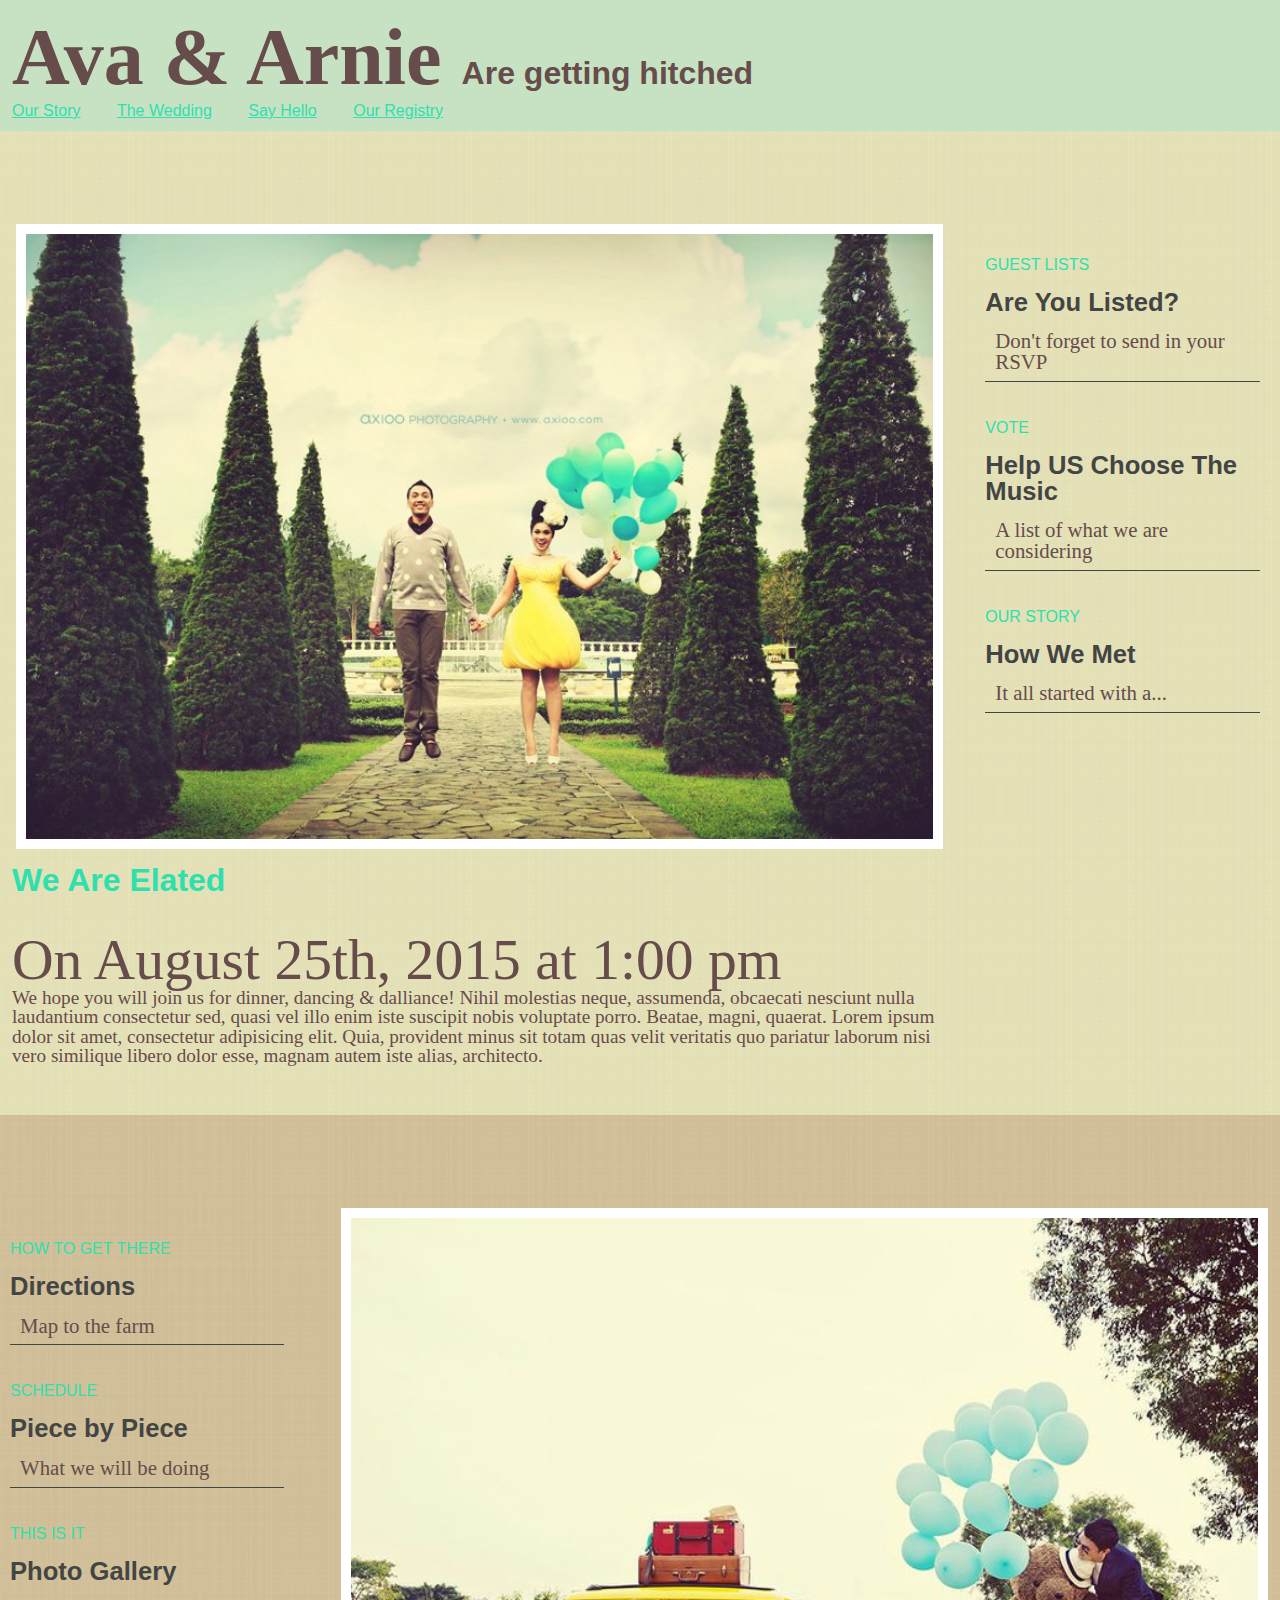
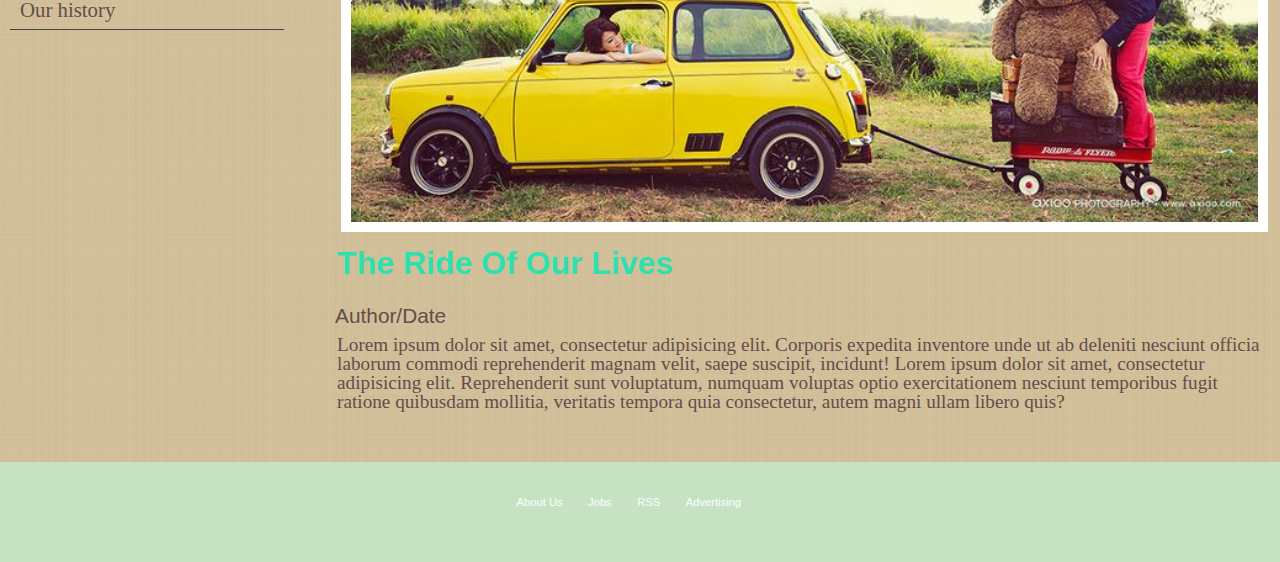
==== commit 3675a822: "Fix merge issues." ====
--- a/Angela-Jay-Sass/index.html
+++ b/Angela-Jay-Sass/index.html
@@ -17,13 +17,13 @@
         <span class="navbar__subtitle">Are getting hitched</span>
       </h1>
       <ul class="inline-navbar site-nav">
-        <li><a href="#">News</a>
+        <li><a href="#">Our Story</a>
         </li>
-        <li><a href="#">Reviews</a>
+        <li><a href="#">The Wedding</a>
         </li>
-        <li><a href="#">Tracks</a>
+        <li><a href="#">Say Hello</a>
         </li>
-        <li><a href="#">Features</a>
+        <li><a href="#">Our Registry</a>
         </li>
       </ul>
     </nav>
@@ -32,54 +32,54 @@
     <section class="section group">
       <article class="feature col span_3_of_4">
         <img src="people_jumping.jpg" class="feature__main-image" alt="People Jumping">
-        <h1 class="feature__title">Title</h1>
-        <h2 class="by-line">Author/Date</h2>
-        <p class="feature__teaser">Nihil molestias neque, assumenda, obcaecati nesciunt nulla laudantium consectetur sed, quasi vel illo enim iste suscipit nobis voluptate porro. Beatae, magni, quaerat. Lorem ipsum dolor sit amet, consectetur adipisicing elit. Quia, provident minus sit totam quas velit veritatis quo pariatur laborum nisi vero similique libero dolor esse, magnam autem iste alias, architecto.</p>
+        <h1 class="feature__title">We Are Elated</h1>
+        <h2 class="by-line"></h2>
+        <p class="feature__teaser"><span style="font-size: 3em">On August 25th, 2015 at 1:00 pm</span><br> We hope you will join us for dinner, dancing & dalliance! Nihil molestias neque, assumenda, obcaecati nesciunt nulla laudantium consectetur sed, quasi vel illo enim iste suscipit nobis voluptate porro. Beatae, magni, quaerat. Lorem ipsum dolor sit amet, consectetur adipisicing elit. Quia, provident minus sit totam quas velit veritatis quo pariatur laborum nisi vero similique libero dolor esse, magnam autem iste alias, architecto.</p>
       </article>
       <!-- end of 1st feature -->
       <aside class="col span_1_of_4">
         <h1 class="hidden">Related Stories</h1>
         <section class="aside-post">
           <h1 class="aside-post__title">GUEST LISTS</h1>
-          <h2 class="aside-post__author">The Bug</h2>
-          <p class="by-line">By Ian Cohen; September 5, 2014</p>
+          <h2 class="aside-post__author">Are You Listed?</h2>
+          <p class="by-line">Don't forget to send in your RSVP</p>
         </section>
         <section class="aside-post">
-          <h1 class="aside-post__title">RISING</h1>
-          <h2 class="aside-post__author">iLoveMakonnen</h2>
-          <p class="by-line">By Jeremy Gordon; September 4, 2014</p>
+          <h1 class="aside-post__title">Vote</h1>
+          <h2 class="aside-post__author">Help US Choose The Music</h2>
+          <p class="by-line">A list of what we are considering</p>
         </section>
         <section class="aside-post">
-          <h1 class="aside-post__title">OP-ED</h1>
-          <h2 class="aside-post__author">Back to Mono</h2>
-          <p class="by-line">By Damon Krukowski; September 3, 2014</p>
+          <h1 class="aside-post__title">Our Story</h1>
+          <h2 class="aside-post__author">How We Met</h2>
+          <p class="by-line">It all started with a...</p>
         </section>
       </aside>
     </section>
     <!-- end of wrapper -->
     <section class="section group bkg-color-feature-2">
       <aside class="col span_1_of_4 upper-padding">
-        <h1 class="hidden">Related Stories</h1>
+        <h1 class="hidden"></h1>
         <section class="aside-post">
-          <h1 class="aside-post__title">GIFT LISTS</h1>
-          <h2 class="aside-post__author">The Lady</h2>
-          <p class="by-line">By Steve Bower; December 15, 2014</p>
+          <h1 class="aside-post__title">How To Get There</h1>
+          <h2 class="aside-post__author">Directions</h2>
+          <p class="by-line">Map to the farm</p>
         </section>
         <section class="aside-post">
-          <h1 class="aside-post__title">FLOATING</h1>
-          <h2 class="aside-post__author">Donna Zimber</h2>
-          <p class="by-line">By Jason Sabits; November 14, 2014</p>
+          <h1 class="aside-post__title">Schedule</h1>
+          <h2 class="aside-post__author">Piece by Piece</h2>
+          <p class="by-line">What we will be doing</p>
         </section>
         <section class="aside-post">
           <h1 class="aside-post__title">THIS IS IT</h1>
-          <h2 class="aside-post__author">The Zine</h2>
-          <p class="by-line">By Terry Von; September 13, 2014</p>
+          <h2 class="aside-post__author">Photo Gallery</h2>
+          <p class="by-line">Our history</p>
         </section>
       </aside>
       <section class="col span_3_of_4 upper-padding">
         <article class="feature">
           <img src="car.jpg" class="feature__main-image" alt="Photo of a cute yellow car">
-          <h1 class="feature__title">Title</h1>
+          <h1 class="feature__title">The Ride Of Our Lives</h1>
           <h2 class="by-line">Author/Date</h2>
           <p class="feature__teaser">Lorem ipsum dolor sit amet, consectetur adipisicing elit. Corporis expedita inventore unde ut ab deleniti nesciunt officia laborum commodi reprehenderit magnam velit, saepe suscipit, incidunt! Lorem ipsum dolor sit amet, consectetur adipisicing elit. Reprehenderit sunt voluptatum, numquam voluptas optio exercitationem nesciunt temporibus fugit ratione quibusdam mollitia, veritatis tempora quia consectetur, autem magni ullam libero quis?</p>
         </article>
--- a/Angela-Jay-Sass/css/app.css
+++ b/Angela-Jay-Sass/css/app.css
@@ -79,10 +79,14 @@
   padding: 1rem 0 .5rem 0; }
 
 .bkg-color {
-  background-color: #F8F4C7; }
+  background-image: url(../fabric_plaid.png);
+  background-color: #F8F4C7;
+  background-blend-mode: multiply; }
 
 .bkg-color-feature-2 {
-  background-color: #E3D0A6; }
+  background-image: url(../fabric_plaid.png);
+  background-color: #E3D0A6;
+  background-blend-mode: multiply; }
 
 .wrapper {
   background-color: white; }
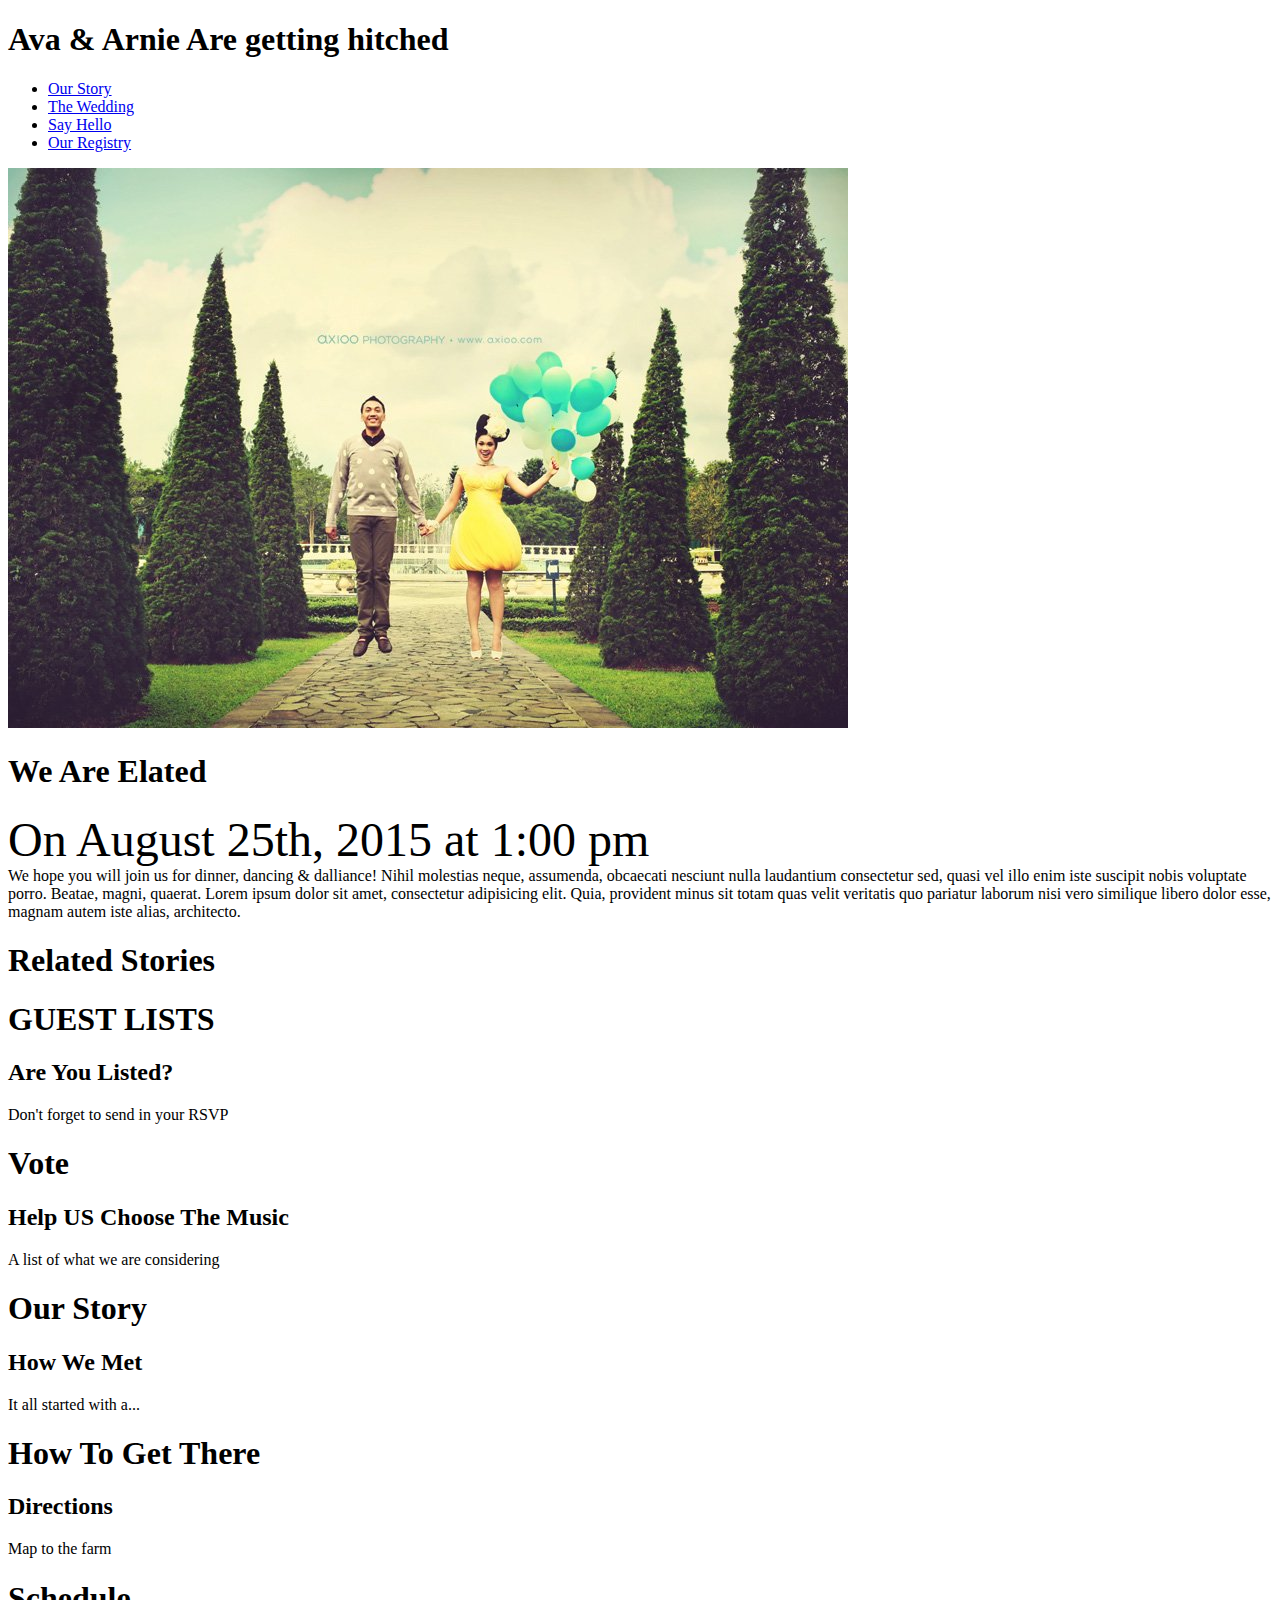
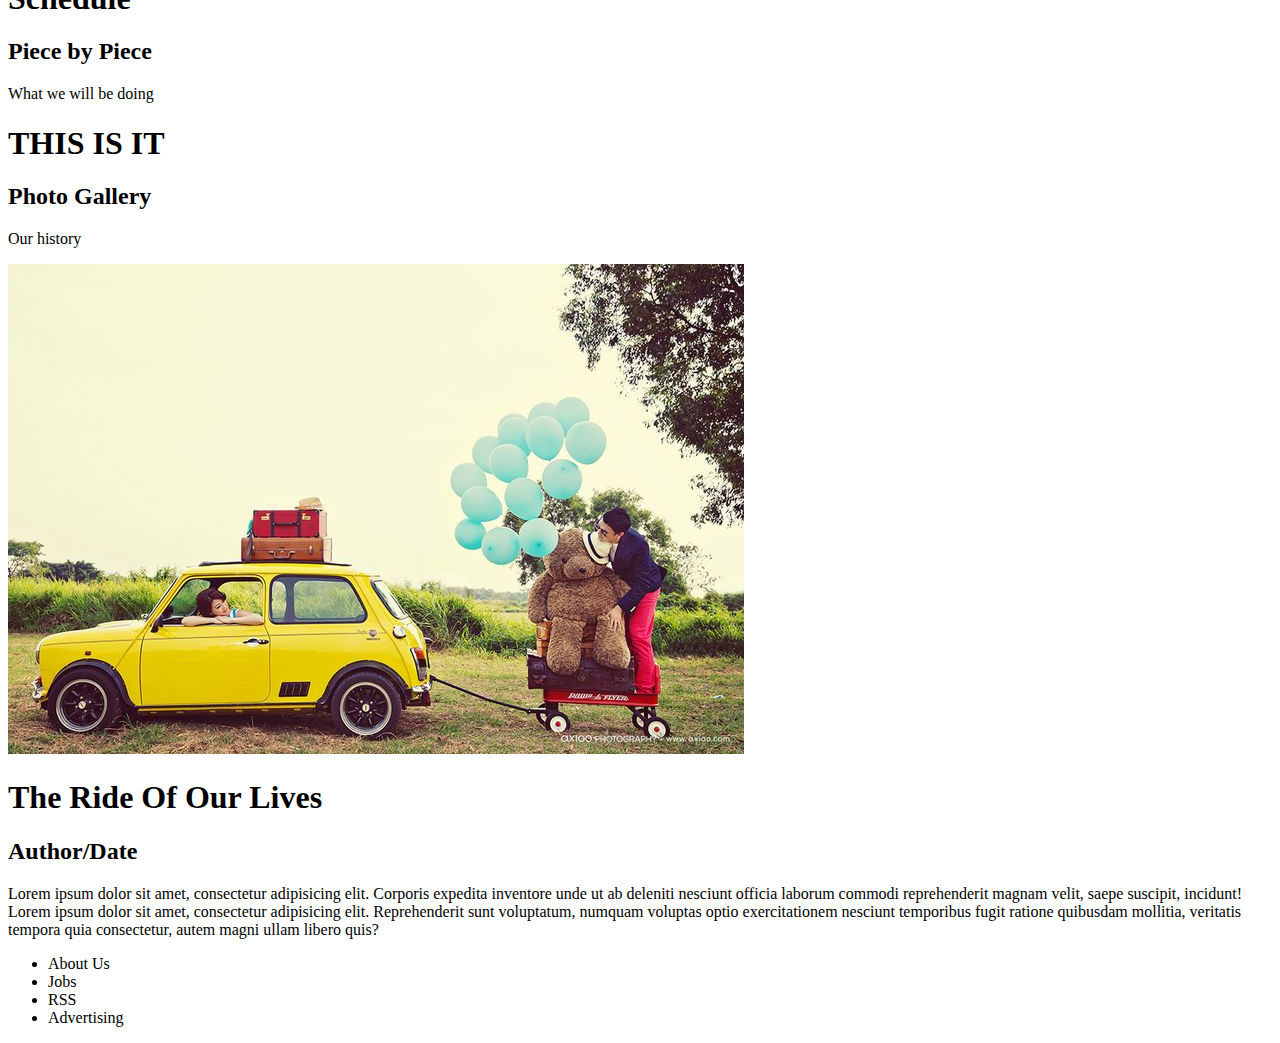
==== commit 0140eb51: "Update and fixed files from comments." ====
--- a/Angela-Jay-Sass/index.html
+++ b/Angela-Jay-Sass/index.html
@@ -31,7 +31,7 @@
   <main>
     <section class="section group">
       <article class="feature col span_3_of_4">
-        <img src="people_jumping.jpg" class="feature__main-image" alt="People Jumping">
+        <img src="img/people_jumping.jpg" class="feature__main-image" alt="People Jumping">
         <h1 class="feature__title">We Are Elated</h1>
         <h2 class="by-line"></h2>
         <p class="feature__teaser"><span style="font-size: 3em">On August 25th, 2015 at 1:00 pm</span><br> We hope you will join us for dinner, dancing & dalliance! Nihil molestias neque, assumenda, obcaecati nesciunt nulla laudantium consectetur sed, quasi vel illo enim iste suscipit nobis voluptate porro. Beatae, magni, quaerat. Lorem ipsum dolor sit amet, consectetur adipisicing elit. Quia, provident minus sit totam quas velit veritatis quo pariatur laborum nisi vero similique libero dolor esse, magnam autem iste alias, architecto.</p>
@@ -78,7 +78,7 @@
       </aside>
       <section class="col span_3_of_4 upper-padding">
         <article class="feature">
-          <img src="car.jpg" class="feature__main-image" alt="Photo of a cute yellow car">
+          <img src="img/car.jpg" class="feature__main-image" alt="Photo of a cute yellow car">
           <h1 class="feature__title">The Ride Of Our Lives</h1>
           <h2 class="by-line">Author/Date</h2>
           <p class="feature__teaser">Lorem ipsum dolor sit amet, consectetur adipisicing elit. Corporis expedita inventore unde ut ab deleniti nesciunt officia laborum commodi reprehenderit magnam velit, saepe suscipit, incidunt! Lorem ipsum dolor sit amet, consectetur adipisicing elit. Reprehenderit sunt voluptatum, numquam voluptas optio exercitationem nesciunt temporibus fugit ratione quibusdam mollitia, veritatis tempora quia consectetur, autem magni ullam libero quis?</p>
